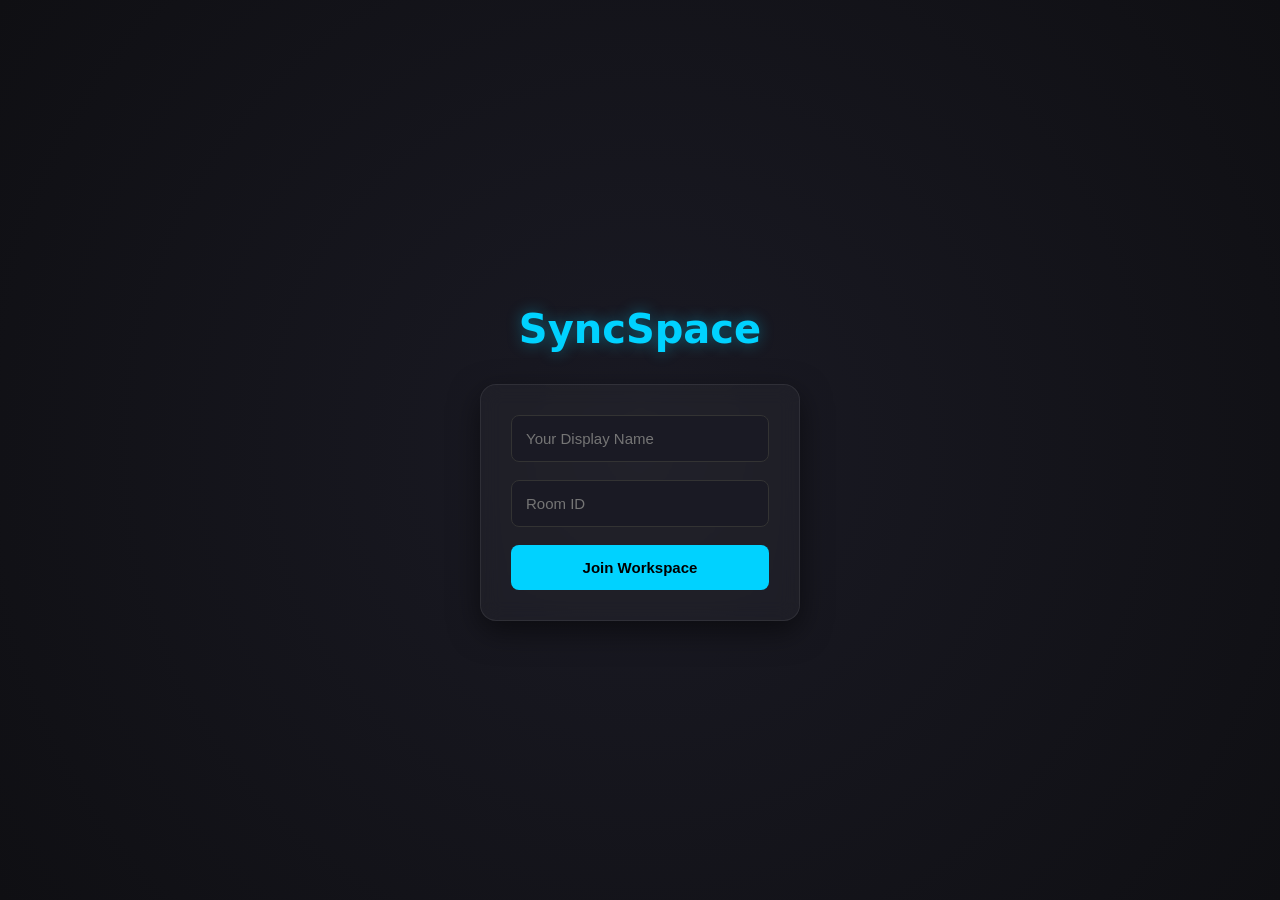
==== templates/index.html @ 5fb01f92 "Release SyncSpace v11 Docker ready" ====
<!DOCTYPE html>
<html lang="en">
<head>
<meta charset="UTF-8">
<meta name="viewport" content="width=device-width, initial-scale=1.0">
<title>SyncSpace</title>
<link rel="stylesheet" href="/static/css/style.css">
</head>
<body>
<div class="lobby-container">
<h1 class="logo-glow">SyncSpace</h1>
<form id="join-form">
<input type="text" id="username" placeholder="Your Display Name" required autocomplete="off">
<input type="text" id="room_id" placeholder="Room ID" required autocomplete="off">
<button type="submit">Join Workspace</button>
</form>
</div>
<script>
document.getElementById('join-form').addEventListener('submit', function(e) {
e.preventDefault();
const name = document.getElementById('username').value.trim();
const room = document.getElementById('room_id').value.trim();
if(name && room) {
window.location.href = `/room/${room}?name=${encodeURIComponent(name)}`;
}
});
</script>
</body>
</html>
---- static/css/style.css ----
* { box-sizing: border-box; -webkit-tap-highlight-color: transparent; }
body, html { margin: 0; padding: 0; font-family: 'Inter', system-ui, -apple-system, sans-serif; overflow: hidden; width: 100vw; height: 100vh; background-color: #0f0f13; color: #e2e2e2; user-select: none; -webkit-user-select: none; touch-action: none; }
#dynamic-bg { position: fixed; top: 0; left: 0; width: 100vw; height: 100vh; z-index: 0; transition: background 0.4s ease; pointer-events: none; }

.bg-solid { background-color: #0f0f13; }
.bg-dots { background-color: #0f0f13; background-image: radial-gradient(rgba(255,255,255,0.16) 1.5px, transparent 1.5px); background-size: 24px 24px; }
.bg-grid { background-color: #0f0f13; background-image: linear-gradient(rgba(255,255,255,0.06) 1px, transparent 1px), linear-gradient(90deg, rgba(255,255,255,0.06) 1px, transparent 1px); background-size: 30px 30px; }
.bg-magical { background: linear-gradient(-45deg, #0f0f13, #17172b, #142038, #0f3460, #0f0f13); background-size: 400% 400%; animation: gradientAurora 18s ease infinite; }
.bg-light-dots { background-color: #f4f5f9; background-image: radial-gradient(rgba(0,0,0,0.14) 1.5px, transparent 1.5px); background-size: 24px 24px; }
.bg-light-grid { background-color: #f4f5f9; background-image: linear-gradient(rgba(0,0,0,0.06) 1px, transparent 1px), linear-gradient(90deg, rgba(0,0,0,0.06) 1px, transparent 1px); background-size: 30px 30px; }
.bg-cyberpunk { background-color: #060612; background-image: linear-gradient(rgba(0, 210, 255, 0.08) 1px, transparent 1px), linear-gradient(90deg, rgba(255, 71, 87, 0.08) 1px, transparent 1px); background-size: 36px 36px; box-shadow: inset 0 0 120px rgba(255, 0, 128, 0.15); }
.bg-stars { background-color: #030308; background-image: radial-gradient(white, rgba(255,255,255,.2) 1.5px, transparent 3px), radial-gradient(white, rgba(255,255,255,.12) 1px, transparent 2px); background-size: 450px 450px, 250px 250px; background-position: 0 0, 40px 60px; }

@keyframes gradientAurora { 0% { background-position: 0% 50%; } 50% { background-position: 100% 50%; } 100% { background-position: 0% 50%; } }
.fade-in { animation: fadeIn 0.35s ease-out; }
@keyframes fadeIn { from { opacity: 0; } to { opacity: 1; } }

.lobby-container { display: flex; flex-direction: column; align-items: center; justify-content: center; height: 100vh; background: radial-gradient(circle at center, #1a1a24 0%, #0f0f13 100%); z-index: 10; position: relative; }
.logo-glow { font-size: 2.5rem; margin-bottom: 2rem; color: #00d2ff; text-shadow: 0 0 15px rgba(0, 210, 255, 0.4); }
.lobby-container form { display: flex; flex-direction: column; gap: 18px; width: 320px; background: rgba(255,255,255,0.03); padding: 30px; border-radius: 16px; border: 1px solid rgba(255,255,255,0.08); box-shadow: 0 10px 30px rgba(0,0,0,0.5); backdrop-filter: blur(10px); }
.lobby-container input, .lobby-container button { padding: 14px; border-radius: 8px; border: none; font-size: 15px; outline: none; transition: all 0.2s; }
.lobby-container input { background-color: #1a1a24; color: #fff; border: 1px solid #333; user-select: text; -webkit-user-select: text; }
.lobby-container input:focus { border-color: #00d2ff; box-shadow: 0 0 8px rgba(0, 210, 255, 0.2); }
.lobby-container button { background-color: #00d2ff; color: #000; cursor: pointer; font-weight: 700; }
.lobby-container button:hover { background-color: #00a8cc; transform: translateY(-2px); }

#workspace { position: absolute; top: 0; left: 0; width: 5000px; height: 5000px; transform-origin: 0 0; z-index: 1; will-change: transform; }
#board { position: absolute; top: 0; left: 0; width: 5000px; height: 5000px; z-index: 2; cursor: crosshair; touch-action: none; -webkit-user-drag: none; }
#laser-board { position: absolute; top: 0; left: 0; width: 5000px; height: 5000px; z-index: 3; pointer-events: none; }
#board.pan-mode { cursor: grab; }
#board.pan-mode:active { cursor: grabbing; }
#sticky-container, #cursors-container { position: absolute; top: 0; left: 0; width: 100%; height: 100%; pointer-events: none; }
#sticky-container { z-index: 6; }
#cursors-container { z-index: 25; }

#ui-layer { position: fixed; top: 0; left: 0; width: 100vw; height: 100vh; pointer-events: none; z-index: 50; transition: opacity 0.25s ease; }
.room-info-bar, .top-toolbar, #fab-settings, .bottom-status-bar, .floating-widget { pointer-events: auto; }
body.focus-mode #ui-layer { opacity: 0; pointer-events: none !important; }
body.focus-mode #ui-layer * { pointer-events: none !important; }

.glass-effect { background: rgba(20, 20, 28, 0.9); backdrop-filter: blur(16px); -webkit-backdrop-filter: blur(16px); border: 1px solid rgba(255,255,255,0.14); box-shadow: 0 10px 35px rgba(0,0,0,0.55); }
body.light-theme .glass-effect { background: rgba(255, 255, 255, 0.94); border: 1px solid rgba(0,0,0,0.14); box-shadow: 0 10px 30px rgba(0,0,0,0.12); color: #1e272e; }

.room-info-bar { position: fixed; top: 12px; left: 14px; padding: 6px 12px; border-radius: 30px; display: flex; align-items: center; gap: 8px; font-size: 13px; z-index: 55; }
.room-badge b { color: #00d2ff; }
body.light-theme .room-badge b { color: #0984e3; }
.mini-btn { background: rgba(0, 210, 255, 0.16); color: #00d2ff; border: 1px solid rgba(0, 210, 255, 0.35); padding: 6px 12px; min-height: 32px; border-radius: 16px; font-size: 12px; font-weight: 700; cursor: pointer; touch-action: manipulation; }
.mini-btn:hover { background: #00d2ff; color: #000; }
.online-badge { color: #55efc4; font-size: 12px; padding-left: 4px; }
body.light-theme .online-badge { color: #00b894; }

.top-toolbar { position: fixed; top: 12px; left: 50%; transform: translateX(-50%); padding: 6px 12px; border-radius: 40px; display: flex; align-items: center; gap: 4px; max-width: calc(100vw - 290px); overflow-x: auto; scrollbar-width: none; z-index: 55; touch-action: pan-x; }
.top-toolbar::-webkit-scrollbar { display: none; }
.toolbar button { background: transparent; color: #b2bec3; border: 1px solid transparent; padding: 7px 11px; min-height: 36px; border-radius: 20px; font-size: 12px; font-weight: 600; display: inline-flex; align-items: center; gap: 4px; cursor: pointer; white-space: nowrap; flex-shrink: 0; transition: all 0.15s ease; touch-action: manipulation; }
.toolbar button span { font-size: 12px; }
.toolbar button:hover { color: #fff; background: rgba(255,255,255,0.1); }
body.light-theme .toolbar button { color: #333; }
body.light-theme .toolbar button:hover { color: #000; background: rgba(0,0,0,0.07); }
.toolbar button.active { background: rgba(0, 210, 255, 0.2); color: #00d2ff; border-color: rgba(0, 210, 255, 0.5); box-shadow: 0 0 12px rgba(0, 210, 255, 0.22); }
body.light-theme .toolbar button.active { background: rgba(9, 132, 227, 0.16); color: #0984e3; border-color: rgba(9, 132, 227, 0.45); }
.toolbar .action-btn { color: #feca57; }
body.light-theme .toolbar .action-btn { color: #d68910; }
.toolbar .action-btn.active { background: rgba(254, 202, 87, 0.22); color: #feca57; border-color: rgba(254, 202, 87, 0.55); }
.toolbar .danger-btn { color: #ff6b81; }
.toolbar .danger-btn:hover { background: rgba(255, 71, 87, 0.2); color: #ff4757; }
.divider { width: 1px; height: 24px; background: rgba(255,255,255,0.16); margin: 0 4px; flex-shrink: 0; }
body.light-theme .divider { background: rgba(0,0,0,0.14); }

.brush-controls { display: flex; align-items: center; gap: 6px; padding: 0 4px; flex-shrink: 0; }
#color-picker { -webkit-appearance: none; appearance: none; background: none; border: 2px solid rgba(255,255,255,0.4); padding: 0; width: 30px; height: 30px; cursor: pointer; border-radius: 50%; overflow: hidden; flex-shrink: 0; }
#color-picker::-webkit-color-swatch-wrapper { padding: 0; }
#color-picker::-webkit-color-swatch { border: none; border-radius: 50%; }
.quick-colors { display: flex; align-items: center; gap: 4px; }
.qcolor { width: 18px; height: 18px; border-radius: 50%; cursor: pointer; border: 1.5px solid rgba(255,255,255,0.35); transition: transform 0.15s; flex-shrink: 0; touch-action: manipulation; }
.qcolor:hover, .qcolor.active { transform: scale(1.22); border-color: #fff; }
#line-width { width: 70px; height: 8px; padding: 0; margin: 0; accent-color: #00d2ff; cursor: pointer; }
.width-label { font-size: 11px; color: #aaa; min-width: 28px; text-align: right; }

.badge-dot { background: #ff4757; color: #fff; font-style: normal; font-size: 10px; padding: 1px 6px; border-radius: 10px; margin-left: 2px; }

.fab-btn { position: fixed; top: 12px; right: 14px; width: 44px; height: 44px; border-radius: 50%; display: flex; align-items: center; justify-content: center; font-size: 19px; cursor: pointer; transition: all 0.2s ease; color: #fff; z-index: 60; padding: 0; touch-action: manipulation; }
body.light-theme .fab-btn { color: #222; }
.fab-btn:hover, .fab-btn.active { background: rgba(0, 210, 255, 0.25); border-color: #00d2ff; transform: scale(1.06); }
.focus-fab { top: auto; bottom: 16px; right: 16px; z-index: 120; pointer-events: auto !important; }

.bottom-status-bar { position: fixed; bottom: 16px; left: 16px; padding: 4px 8px; border-radius: 24px; font-size: 12px; color: #ddd; z-index: 55; display: flex; align-items: center; gap: 6px; }
body.light-theme .bottom-status-bar { color: #222; }
.zoom-step-btn { background: rgba(255,255,255,0.1); color: inherit; border: none; width: 28px; height: 28px; border-radius: 50%; font-size: 16px; font-weight: bold; cursor: pointer; display: flex; align-items: center; justify-content: center; padding: 0; touch-action: manipulation; }
.zoom-step-btn:hover { background: #00d2ff; color: #000; }
#zoom-indicator { min-width: 44px; text-align: center; font-weight: 700; cursor: pointer; user-select: none; }

.settings-overlay { position: fixed; top: 64px; right: 14px; width: 290px; border-radius: 14px; display: none !important; flex-direction: column; z-index: 80; pointer-events: none; }
.settings-overlay.active { display: flex !important; pointer-events: auto !important; animation: fadeIn 0.18s ease-out; }
.settings-header { padding: 12px 16px; border-bottom: 1px solid rgba(255,255,255,0.1); display: flex; justify-content: space-between; align-items: center; font-weight: 700; color: #00d2ff; font-size: 13px; }
.settings-body { padding: 14px 16px; display: flex; flex-direction: column; gap: 14px; max-height: 75vh; overflow-y: auto; }
.setting-group label { font-size: 11px; color: #999; margin-bottom: 8px; display: block; text-transform: uppercase; font-weight: 700; letter-spacing: 0.5px; }
.bg-options { display: grid; grid-template-columns: 1fr 1fr; gap: 6px; }
.bg-opt-btn { background: rgba(255,255,255,0.06); border: 1px solid rgba(255,255,255,0.12); padding: 9px 8px; min-height: 36px; border-radius: 8px; color: #ddd; font-size: 12px; cursor: pointer; transition: all 0.15s; touch-action: manipulation; }
body.light-theme .bg-opt-btn { color: #333; background: rgba(0,0,0,0.05); border-color: rgba(0,0,0,0.12); }
.bg-opt-btn:hover { background: rgba(255,255,255,0.14); }
.bg-opt-btn.active { background: rgba(0, 210, 255, 0.2); border-color: #00d2ff; color: #00d2ff; font-weight: 700; }
.toggle-row { display: flex; justify-content: space-between; font-size: 13px; margin-bottom: 8px; align-items: center; min-height: 28px; }
.toggle-row input[type="checkbox"] { width: 18px; height: 18px; accent-color: #00d2ff; cursor: pointer; }

.cursor { position: absolute; top: 0; left: 0; pointer-events: none; display: flex; flex-direction: column; align-items: center; transition: transform 0.05s linear; z-index: 30; }
.cursor-dot { width: 12px; height: 12px; background-color: #ff4757; border-radius: 50%; box-shadow: 0 0 8px rgba(255,71,87,0.8); border: 2px solid #fff; }
.cursor-name { background: rgba(0,0,0,0.82); color: #fff; padding: 2px 7px; border-radius: 6px; font-size: 11px; margin-top: 4px; white-space: nowrap; border: 1px solid rgba(255,255,255,0.15); }
.hide-cursors .cursor { display: none !important; }
.hide-names .cursor-name { display: none !important; }

.sticky-note { position: absolute; width: 230px; background: #ffeaa7; border-radius: 12px; box-shadow: 0 10px 25px rgba(0,0,0,0.4); display: flex; flex-direction: column; pointer-events: auto; animation: popIn 0.2s ease-out; touch-action: none; }
.sticky-note.dragging { box-shadow: 0 18px 42px rgba(0,0,0,0.65); opacity: 0.96; }
@keyframes popIn { from { transform: scale(0.85); opacity: 0; } to { transform: scale(1); opacity: 1; } }
.sticky-header { height: 38px; background: rgba(0,0,0,0.1); border-top-left-radius: 12px; border-top-right-radius: 12px; cursor: grab; display: flex; justify-content: space-between; align-items: center; padding: 0 8px; touch-action: none; }
.sticky-header:active { cursor: grabbing; }
.sticky-colors { display: flex; gap: 6px; align-items: center; }
.scolor { width: 20px; height: 20px; border-radius: 50%; cursor: pointer; border: 1.5px solid rgba(0,0,0,0.3); transition: transform 0.15s; touch-action: manipulation; }
.scolor:hover { transform: scale(1.2); }
.scolor.y { background: #ffeaa7; } .scolor.g { background: #55efc4; } .scolor.p { background: #fd79a8; } .scolor.b { background: #74b9ff; }
.sticky-del { background: rgba(214, 48, 49, 0.18); border: none; color: #d63031; font-weight: 800; cursor: pointer; font-size: 14px; min-width: 30px; min-height: 28px; padding: 2px 8px; border-radius: 8px; display: inline-flex; align-items: center; justify-content: center; touch-action: manipulation; }
.sticky-del:hover { background: #d63031; color: #fff; }
.sticky-owner { font-size: 11px; color: #222; font-weight: 700; margin-right: 6px; max-width: 85px; overflow: hidden; text-overflow: ellipsis; white-space: nowrap; }
.sticky-content { padding: 12px; min-height: 115px; color: #1e272e; font-size: 14px; line-height: 1.45; outline: none; word-wrap: break-word; white-space: pre-wrap; user-select: text; -webkit-user-select: text; cursor: text; touch-action: auto; }

.board-widget { position: absolute; border-radius: 14px; display: flex; flex-direction: column; z-index: 15; overflow: hidden; box-shadow: 0 18px 50px rgba(0,0,0,0.75); pointer-events: auto; touch-action: none; }
.xo-widget { width: 500px; }
.media-widget { width: 440px; min-width: 320px; min-height: 240px; }
.floating-widget { position: fixed; border-radius: 14px; display: flex; flex-direction: column; z-index: 65; overflow: hidden; box-shadow: 0 18px 50px rgba(0,0,0,0.75); pointer-events: auto; touch-action: none; }
.chat-widget { bottom: 20px; right: 70px; width: 330px; height: 390px; }
.board-widget.minimized .widget-body, .floating-widget.minimized .widget-body { display: none !important; }
.board-widget.minimized, .floating-widget.minimized { height: auto !important; min-height: 0 !important; }

.widget-header { padding: 8px 12px; min-height: 44px; background: rgba(255, 255, 255, 0.07); display: flex; align-items: center; justify-content: space-between; cursor: grab; border-bottom: 1px solid rgba(255, 255, 255, 0.1); touch-action: none; }
.widget-header:active { cursor: grabbing; }
.widget-title { font-weight: 700; font-size: 13px; color: #00d2ff; pointer-events: none; }
body.light-theme .widget-title { color: #0984e3; }
.widget-controls { display: flex; gap: 6px; align-items: center; }
.widget-btn { background: rgba(255,255,255,0.12); border: 1px solid rgba(255,255,255,0.15); color: #eee; border-radius: 8px; padding: 6px 10px; min-width: 34px; min-height: 32px; font-size: 12px; font-weight: 700; cursor: pointer; display: inline-flex; align-items: center; justify-content: center; transition: all 0.15s; touch-action: manipulation; pointer-events: auto; }
.widget-btn:hover { color: #fff; background: rgba(0, 210, 255, 0.3); border-color: #00d2ff; }
body.light-theme .widget-btn { color: #222; background: rgba(0,0,0,0.08); border-color: rgba(0,0,0,0.15); }
.widget-btn.close:hover { background: #ff4757 !important; border-color: #ff4757 !important; color: #fff !important; }
.widget-body { display: flex; flex-direction: column; flex: 1; overflow: hidden; }

.xo-status { padding: 8px 12px; font-size: 13px; text-align: center; background: rgba(0,0,0,0.3); border-bottom: 1px solid rgba(255,255,255,0.06); }
.xo-board-wrapper { padding: 10px; display: flex; justify-content: center; align-items: center; overflow: auto; touch-action: pan-x pan-y; }
.xo-board { display: grid; grid-template-columns: repeat(20, 22px); grid-template-rows: repeat(20, 22px); gap: 2px; background: rgba(255, 255, 255, 0.08); padding: 4px; border-radius: 8px; }
.xo-cell { width: 22px; height: 22px; background: #15151e; border-radius: 3px; display: flex; align-items: center; justify-content: center; font-weight: 800; font-size: 13px; cursor: pointer; touch-action: manipulation; }
.xo-cell:hover { background: #262638; }
body.light-theme .xo-cell { background: #e2e6ea; }
body.light-theme .xo-cell:hover { background: #cbd3da; }
.xo-cell.x { color: #00d2ff; text-shadow: 0 0 5px rgba(0, 210, 255, 0.5); }
.xo-cell.o { color: #ff4757; text-shadow: 0 0 5px rgba(255, 71, 87, 0.5); }
.xo-cell.win { background: #feca57 !important; color: #000 !important; }

.media-controls { padding: 10px 12px; background: rgba(0,0,0,0.28); display: flex; flex-direction: column; gap: 8px; border-bottom: 1px solid rgba(255,255,255,0.08); }
.media-controls.collapsed { display: none !important; }
.media-input-row { display: flex; gap: 6px; align-items: center; }
.media-input-row input[type="text"] { flex: 1; padding: 8px 10px; border-radius: 6px; border: 1px solid rgba(255,255,255,0.2); background: rgba(0,0,0,0.4); color: #fff; font-size: 12px; user-select: text; -webkit-user-select: text; touch-action: auto; }
.media-input-row input[type="file"] { flex: 1; font-size: 11px; color: #ccc; }
.media-input-row button { padding: 8px 12px; min-height: 34px; border-radius: 6px; border: none; background: #00d2ff; color: #000; font-weight: 700; font-size: 12px; cursor: pointer; white-space: nowrap; touch-action: manipulation; }
.media-content { width: 100%; flex: 1; min-height: 240px; background: #08080c; display: flex; align-items: center; justify-content: center; overflow: hidden; }
.empty-media-text { color: #888; font-size: 12px; text-align: center; padding: 20px; margin: 0; }
.media-content iframe, .media-content video, .media-content img, .media-content embed { width: 100%; height: 100%; min-height: 240px; border: none; object-fit: contain; }

.chat-body { height: 340px; }
.chat-messages { flex: 1; padding: 10px 12px; overflow-y: auto; display: flex; flex-direction: column; gap: 8px; font-size: 12px; user-select: text; -webkit-user-select: text; touch-action: pan-y; }
.chat-item { background: rgba(255,255,255,0.06); padding: 7px 10px; border-radius: 8px; line-height: 1.4; word-break: break-word; }
body.light-theme .chat-item { background: rgba(0,0,0,0.06); }
.chat-item .chat-meta { font-size: 10px; color: #00d2ff; font-weight: 700; margin-bottom: 2px; display: flex; justify-content: space-between; }
.chat-item.self { background: rgba(0, 210, 255, 0.15); border: 1px solid rgba(0, 210, 255, 0.3); }
.chat-input-row { display: flex; gap: 6px; padding: 8px 10px; border-top: 1px solid rgba(255,255,255,0.08); background: rgba(0,0,0,0.25); margin: 0; width: 100%; box-shadow: none; }
.chat-input-row input { flex: 1; padding: 8px 10px; border-radius: 6px; border: 1px solid rgba(255,255,255,0.18); background: rgba(0,0,0,0.4); color: #fff; font-size: 12px; user-select: text; -webkit-user-select: text; touch-action: auto; }
body.light-theme .chat-input-row input { background: #fff; color: #222; border-color: rgba(0,0,0,0.2); }
.chat-input-row button { padding: 8px 14px; min-height: 34px; border-radius: 6px; border: none; background: #00d2ff; color: #000; font-weight: 700; font-size: 12px; cursor: pointer; touch-action: manipulation; }

#toast-container { position: fixed; bottom: 20px; left: 50%; transform: translateX(-50%); display: flex; flex-direction: column; gap: 8px; z-index: 200; pointer-events: none; }
.toast-msg { background: rgba(20, 20, 28, 0.95); color: #fff; border: 1px solid rgba(0, 210, 255, 0.45); padding: 8px 16px; border-radius: 20px; font-size: 12px; font-weight: 600; box-shadow: 0 8px 20px rgba(0,0,0,0.45); animation: fadeIn 0.2s ease; }
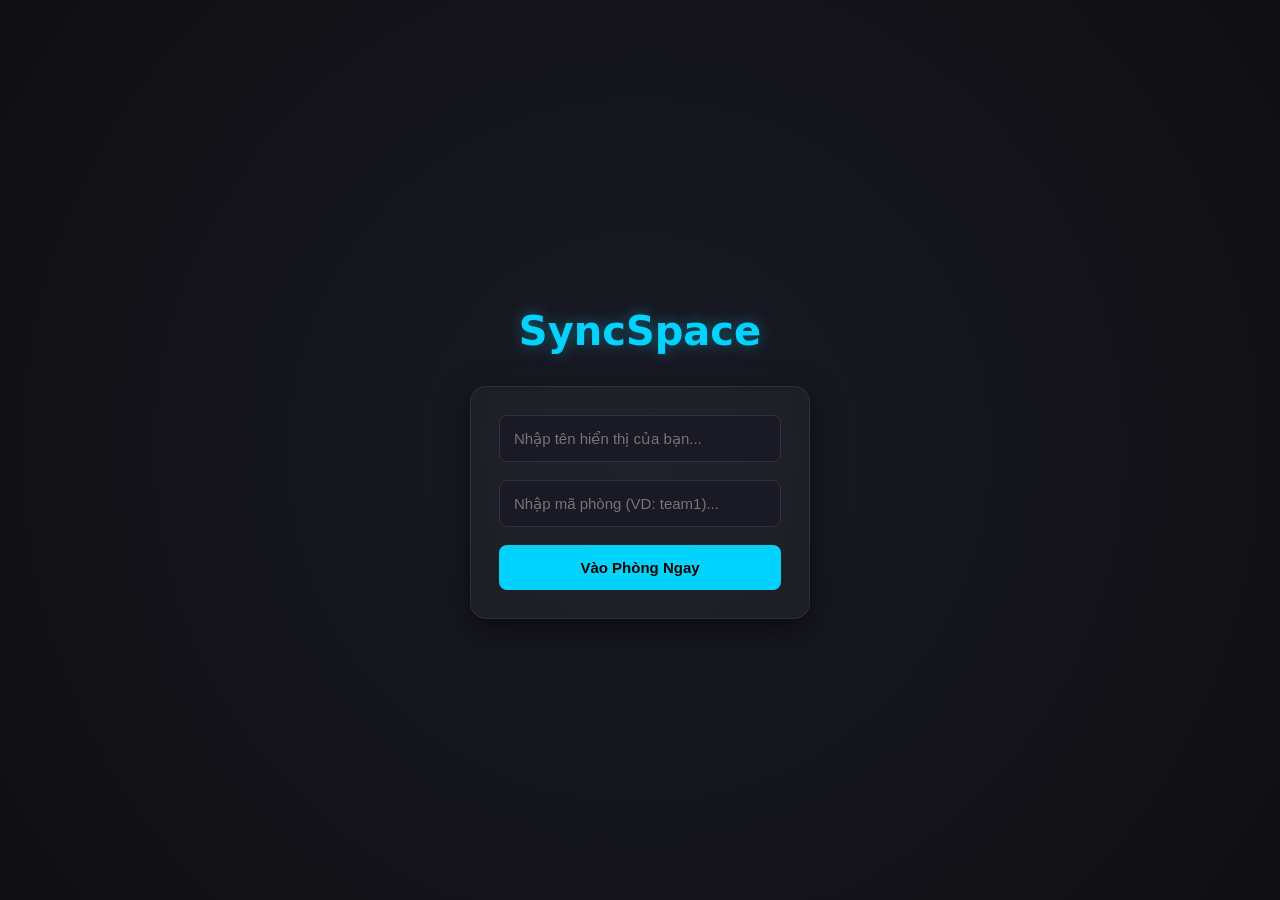
==== commit e4a7d88d: "Update SyncSpace v13 frameless dock, name prompt, touch cursor, synced video" ====
--- a/templates/index.html
+++ b/templates/index.html
@@ -1,28 +1,33 @@
 <!DOCTYPE html>
-<html lang="en">
+<html lang="vi">
 <head>
 <meta charset="UTF-8">
-<meta name="viewport" content="width=device-width, initial-scale=1.0">
-<title>SyncSpace</title>
+<meta name="viewport" content="width=device-width, initial-scale=1.0, maximum-scale=1.0, user-scalable=no">
+<title>SyncSpace - Không gian hợp tác thời gian thực</title>
 <link rel="stylesheet" href="/static/css/style.css">
 </head>
 <body>
 <div class="lobby-container">
 <h1 class="logo-glow">SyncSpace</h1>
 <form id="join-form">
-<input type="text" id="username" placeholder="Your Display Name" required autocomplete="off">
-<input type="text" id="room_id" placeholder="Room ID" required autocomplete="off">
-<button type="submit">Join Workspace</button>
+<input type="text" id="username" placeholder="Nhập tên hiển thị của bạn..." required autocomplete="off" maxlength="35">
+<input type="text" id="room_id" placeholder="Nhập mã phòng (VD: team1)..." required autocomplete="off" maxlength="40">
+<button type="submit">Vào Phòng Ngay</button>
 </form>
 </div>
 <script>
+const savedName = localStorage.getItem('syncspace_username');
+if (savedName) {
+    document.getElementById('username').value = savedName;
+}
 document.getElementById('join-form').addEventListener('submit', function(e) {
-e.preventDefault();
-const name = document.getElementById('username').value.trim();
-const room = document.getElementById('room_id').value.trim();
-if(name && room) {
-window.location.href = `/room/${room}?name=${encodeURIComponent(name)}`;
-}
+    e.preventDefault();
+    const name = document.getElementById('username').value.trim();
+    const room = document.getElementById('room_id').value.trim();
+    if (name && room) {
+        localStorage.setItem('syncspace_username', name);
+        window.location.href = `/room/${encodeURIComponent(room)}?name=${encodeURIComponent(name)}`;
+    }
 });
 </script>
 </body>
--- a/static/css/style.css
+++ b/static/css/style.css
@@ -15,9 +15,9 @@
 .fade-in { animation: fadeIn 0.35s ease-out; }
 @keyframes fadeIn { from { opacity: 0; } to { opacity: 1; } }
 
-.lobby-container { display: flex; flex-direction: column; align-items: center; justify-content: center; height: 100vh; background: radial-gradient(circle at center, #1a1a24 0%, #0f0f13 100%); z-index: 10; position: relative; }
+.lobby-container { display: flex; flex-direction: column; align-items: center; justify-content: center; height: 100vh; padding: 16px; background: radial-gradient(circle at center, #1a1a24 0%, #0f0f13 100%); z-index: 10; position: relative; }
 .logo-glow { font-size: 2.5rem; margin-bottom: 2rem; color: #00d2ff; text-shadow: 0 0 15px rgba(0, 210, 255, 0.4); }
-.lobby-container form { display: flex; flex-direction: column; gap: 18px; width: 320px; background: rgba(255,255,255,0.03); padding: 30px; border-radius: 16px; border: 1px solid rgba(255,255,255,0.08); box-shadow: 0 10px 30px rgba(0,0,0,0.5); backdrop-filter: blur(10px); }
+.lobby-container form { display: flex; flex-direction: column; gap: 18px; width: 100%; max-width: 340px; background: rgba(255,255,255,0.03); padding: 28px; border-radius: 16px; border: 1px solid rgba(255,255,255,0.08); box-shadow: 0 10px 30px rgba(0,0,0,0.5); backdrop-filter: blur(10px); }
 .lobby-container input, .lobby-container button { padding: 14px; border-radius: 8px; border: none; font-size: 15px; outline: none; transition: all 0.2s; }
 .lobby-container input { background-color: #1a1a24; color: #fff; border: 1px solid #333; user-select: text; -webkit-user-select: text; }
 .lobby-container input:focus { border-color: #00d2ff; box-shadow: 0 0 8px rgba(0, 210, 255, 0.2); }
@@ -29,67 +29,81 @@
 #laser-board { position: absolute; top: 0; left: 0; width: 5000px; height: 5000px; z-index: 3; pointer-events: none; }
 #board.pan-mode { cursor: grab; }
 #board.pan-mode:active { cursor: grabbing; }
-#sticky-container, #cursors-container { position: absolute; top: 0; left: 0; width: 100%; height: 100%; pointer-events: none; }
+#board-media-container, #sticky-container, #cursors-container { position: absolute; top: 0; left: 0; width: 100%; height: 100%; pointer-events: none; }
+#board-media-container { z-index: 5; }
 #sticky-container { z-index: 6; }
 #cursors-container { z-index: 25; }
 
 #ui-layer { position: fixed; top: 0; left: 0; width: 100vw; height: 100vh; pointer-events: none; z-index: 50; transition: opacity 0.25s ease; }
-.room-info-bar, .top-toolbar, #fab-settings, .bottom-status-bar, .floating-widget { pointer-events: auto; }
+#fab-settings, .bottom-status-bar, .floating-widget { pointer-events: auto; }
 body.focus-mode #ui-layer { opacity: 0; pointer-events: none !important; }
 body.focus-mode #ui-layer * { pointer-events: none !important; }
 
-.glass-effect { background: rgba(20, 20, 28, 0.9); backdrop-filter: blur(16px); -webkit-backdrop-filter: blur(16px); border: 1px solid rgba(255,255,255,0.14); box-shadow: 0 10px 35px rgba(0,0,0,0.55); }
-body.light-theme .glass-effect { background: rgba(255, 255, 255, 0.94); border: 1px solid rgba(0,0,0,0.14); box-shadow: 0 10px 30px rgba(0,0,0,0.12); color: #1e272e; }
-
-.room-info-bar { position: fixed; top: 12px; left: 14px; padding: 6px 12px; border-radius: 30px; display: flex; align-items: center; gap: 8px; font-size: 13px; z-index: 55; }
+.glass-effect { background: rgba(20, 20, 28, 0.92); backdrop-filter: blur(16px); -webkit-backdrop-filter: blur(16px); border: 1px solid rgba(255,255,255,0.15); box-shadow: 0 10px 35px rgba(0,0,0,0.6); }
+body.light-theme .glass-effect { background: rgba(255, 255, 255, 0.95); border: 1px solid rgba(0,0,0,0.14); box-shadow: 0 10px 30px rgba(0,0,0,0.12); color: #1e272e; }
+
+.room-info-bar { position: fixed; top: 10px; left: 12px; display: flex; flex-wrap: wrap; align-items: center; gap: 6px; font-size: 12px; z-index: 58; pointer-events: none; }
+.info-pill { pointer-events: auto; background: rgba(20, 20, 28, 0.88); backdrop-filter: blur(12px); -webkit-backdrop-filter: blur(12px); border: 1px solid rgba(255,255,255,0.16); padding: 6px 11px; min-height: 34px; border-radius: 20px; display: inline-flex; align-items: center; gap: 5px; color: #eee; font-size: 12px; box-shadow: 0 4px 14px rgba(0,0,0,0.4); }
+body.light-theme .info-pill { background: rgba(255,255,255,0.92); color: #222; border-color: rgba(0,0,0,0.14); box-shadow: 0 4px 12px rgba(0,0,0,0.1); }
 .room-badge b { color: #00d2ff; }
 body.light-theme .room-badge b { color: #0984e3; }
-.mini-btn { background: rgba(0, 210, 255, 0.16); color: #00d2ff; border: 1px solid rgba(0, 210, 255, 0.35); padding: 6px 12px; min-height: 32px; border-radius: 16px; font-size: 12px; font-weight: 700; cursor: pointer; touch-action: manipulation; }
+.user-pill { cursor: pointer; font-weight: 600; touch-action: manipulation; transition: all 0.15s; }
+.user-pill b { color: #feca57; max-width: 110px; overflow: hidden; text-overflow: ellipsis; white-space: nowrap; }
+body.light-theme .user-pill b { color: #d68910; }
+.user-pill:hover { border-color: #feca57; transform: translateY(-1px); }
+.mini-btn { color: #00d2ff; border-color: rgba(0, 210, 255, 0.4); font-weight: 700; cursor: pointer; touch-action: manipulation; }
 .mini-btn:hover { background: #00d2ff; color: #000; }
-.online-badge { color: #55efc4; font-size: 12px; padding-left: 4px; }
+.online-badge { color: #55efc4; font-weight: 600; }
 body.light-theme .online-badge { color: #00b894; }
 
-.top-toolbar { position: fixed; top: 12px; left: 50%; transform: translateX(-50%); padding: 6px 12px; border-radius: 40px; display: flex; align-items: center; gap: 4px; max-width: calc(100vw - 290px); overflow-x: auto; scrollbar-width: none; z-index: 55; touch-action: pan-x; }
-.top-toolbar::-webkit-scrollbar { display: none; }
-.toolbar button { background: transparent; color: #b2bec3; border: 1px solid transparent; padding: 7px 11px; min-height: 36px; border-radius: 20px; font-size: 12px; font-weight: 600; display: inline-flex; align-items: center; gap: 4px; cursor: pointer; white-space: nowrap; flex-shrink: 0; transition: all 0.15s ease; touch-action: manipulation; }
+.top-toolbar { position: fixed; top: 10px; left: 50%; transform: translateX(-50%); background: transparent !important; border: none !important; box-shadow: none !important; backdrop-filter: none !important; padding: 2px 4px; display: flex; flex-wrap: wrap; justify-content: center; align-items: center; gap: 6px; width: max-content; max-width: calc(100vw - 380px); z-index: 55; pointer-events: none; }
+.top-toolbar > * { pointer-events: auto; }
+.toolbar button { background: rgba(20, 20, 28, 0.88); backdrop-filter: blur(12px); -webkit-backdrop-filter: blur(12px); color: #d2dae2; border: 1px solid rgba(255,255,255,0.16); box-shadow: 0 5px 15px rgba(0,0,0,0.42); padding: 7px 12px; min-height: 36px; border-radius: 20px; font-size: 12px; font-weight: 600; display: inline-flex; align-items: center; gap: 5px; cursor: pointer; white-space: nowrap; transition: all 0.15s ease; touch-action: manipulation; }
 .toolbar button span { font-size: 12px; }
-.toolbar button:hover { color: #fff; background: rgba(255,255,255,0.1); }
-body.light-theme .toolbar button { color: #333; }
-body.light-theme .toolbar button:hover { color: #000; background: rgba(0,0,0,0.07); }
-.toolbar button.active { background: rgba(0, 210, 255, 0.2); color: #00d2ff; border-color: rgba(0, 210, 255, 0.5); box-shadow: 0 0 12px rgba(0, 210, 255, 0.22); }
-body.light-theme .toolbar button.active { background: rgba(9, 132, 227, 0.16); color: #0984e3; border-color: rgba(9, 132, 227, 0.45); }
-.toolbar .action-btn { color: #feca57; }
-body.light-theme .toolbar .action-btn { color: #d68910; }
-.toolbar .action-btn.active { background: rgba(254, 202, 87, 0.22); color: #feca57; border-color: rgba(254, 202, 87, 0.55); }
-.toolbar .danger-btn { color: #ff6b81; }
-.toolbar .danger-btn:hover { background: rgba(255, 71, 87, 0.2); color: #ff4757; }
-.divider { width: 1px; height: 24px; background: rgba(255,255,255,0.16); margin: 0 4px; flex-shrink: 0; }
-body.light-theme .divider { background: rgba(0,0,0,0.14); }
-
-.brush-controls { display: flex; align-items: center; gap: 6px; padding: 0 4px; flex-shrink: 0; }
-#color-picker { -webkit-appearance: none; appearance: none; background: none; border: 2px solid rgba(255,255,255,0.4); padding: 0; width: 30px; height: 30px; cursor: pointer; border-radius: 50%; overflow: hidden; flex-shrink: 0; }
+.toolbar button:hover { color: #fff; background: rgba(35, 35, 48, 0.95); transform: translateY(-1px); border-color: rgba(255,255,255,0.3); }
+body.light-theme .toolbar button { background: rgba(255,255,255,0.92); color: #2d3436; border-color: rgba(0,0,0,0.14); box-shadow: 0 4px 12px rgba(0,0,0,0.1); }
+body.light-theme .toolbar button:hover { color: #000; background: #fff; }
+.toolbar button.active { background: #00d2ff !important; color: #000 !important; border-color: #00d2ff !important; font-weight: 700; box-shadow: 0 0 16px rgba(0, 210, 255, 0.45); }
+.toolbar .danger-btn { color: #ff6b81; border-color: rgba(255, 107, 129, 0.35); }
+.toolbar .danger-btn:hover { background: #ff4757 !important; color: #fff !important; border-color: #ff4757 !important; }
+
+.brush-controls { background: rgba(20, 20, 28, 0.88); backdrop-filter: blur(12px); -webkit-backdrop-filter: blur(12px); border: 1px solid rgba(255,255,255,0.16); box-shadow: 0 5px 15px rgba(0,0,0,0.42); border-radius: 22px; display: inline-flex; align-items: center; gap: 6px; padding: 4px 10px; min-height: 36px; flex-shrink: 0; }
+body.light-theme .brush-controls { background: rgba(255,255,255,0.92); border-color: rgba(0,0,0,0.14); box-shadow: 0 4px 12px rgba(0,0,0,0.1); }
+#color-picker { -webkit-appearance: none; appearance: none; background: none; border: 2px solid rgba(255,255,255,0.5); padding: 0; width: 26px; height: 26px; cursor: pointer; border-radius: 50%; overflow: hidden; flex-shrink: 0; }
 #color-picker::-webkit-color-swatch-wrapper { padding: 0; }
 #color-picker::-webkit-color-swatch { border: none; border-radius: 50%; }
 .quick-colors { display: flex; align-items: center; gap: 4px; }
 .qcolor { width: 18px; height: 18px; border-radius: 50%; cursor: pointer; border: 1.5px solid rgba(255,255,255,0.35); transition: transform 0.15s; flex-shrink: 0; touch-action: manipulation; }
 .qcolor:hover, .qcolor.active { transform: scale(1.22); border-color: #fff; }
-#line-width { width: 70px; height: 8px; padding: 0; margin: 0; accent-color: #00d2ff; cursor: pointer; }
-.width-label { font-size: 11px; color: #aaa; min-width: 28px; text-align: right; }
-
-.badge-dot { background: #ff4757; color: #fff; font-style: normal; font-size: 10px; padding: 1px 6px; border-radius: 10px; margin-left: 2px; }
-
-.fab-btn { position: fixed; top: 12px; right: 14px; width: 44px; height: 44px; border-radius: 50%; display: flex; align-items: center; justify-content: center; font-size: 19px; cursor: pointer; transition: all 0.2s ease; color: #fff; z-index: 60; padding: 0; touch-action: manipulation; }
+#line-width { width: 62px; height: 8px; padding: 0; margin: 0; accent-color: #00d2ff; cursor: pointer; }
+.width-label { font-size: 11px; color: #ccc; min-width: 26px; text-align: right; font-weight: 600; }
+body.light-theme .width-label { color: #333; }
+
+.bottom-dock { position: fixed; bottom: 12px; left: 50%; transform: translateX(-50%); background: transparent !important; border: none !important; box-shadow: none !important; backdrop-filter: none !important; padding: 2px 4px; display: flex; flex-wrap: wrap; justify-content: center; align-items: center; gap: 8px; width: max-content; max-width: calc(100vw - 220px); z-index: 56; pointer-events: none; }
+.dock-btn { pointer-events: auto; background: rgba(20, 20, 28, 0.9); backdrop-filter: blur(12px); -webkit-backdrop-filter: blur(12px); color: #feca57; border: 1px solid rgba(254, 202, 87, 0.38); box-shadow: 0 6px 18px rgba(0,0,0,0.48); padding: 8px 14px; min-height: 40px; border-radius: 24px; font-size: 13px; font-weight: 700; display: inline-flex; align-items: center; gap: 6px; cursor: pointer; white-space: nowrap; transition: all 0.16s ease; touch-action: manipulation; }
+body.light-theme .dock-btn { color: #b7791f; background: rgba(255,255,255,0.94); border-color: rgba(183, 121, 31, 0.35); box-shadow: 0 5px 15px rgba(0,0,0,0.12); }
+.dock-btn:hover { background: rgba(35, 35, 48, 0.96); transform: translateY(-2px); border-color: #feca57; }
+.dock-btn.active { background: #feca57 !important; color: #000 !important; border-color: #feca57 !important; box-shadow: 0 0 18px rgba(254, 202, 87, 0.55); }
+.dock-btn.highlight-dock { color: #00d2ff; border-color: rgba(0, 210, 255, 0.48); }
+body.light-theme .dock-btn.highlight-dock { color: #0984e3; border-color: rgba(9, 132, 227, 0.45); }
+.dock-btn.highlight-dock:hover { background: #00d2ff !important; color: #000 !important; }
+.dock-btn.secondary { color: #e2e8f0; border-color: rgba(255,255,255,0.2); }
+body.light-theme .dock-btn.secondary { color: #2d3436; border-color: rgba(0,0,0,0.18); }
+
+.badge-dot { background: #ff4757; color: #fff; font-style: normal; font-size: 11px; padding: 1px 6px; border-radius: 10px; margin-left: 2px; }
+
+.fab-btn { position: fixed; top: 10px; right: 12px; width: 42px; height: 42px; border-radius: 50%; display: flex; align-items: center; justify-content: center; font-size: 18px; cursor: pointer; transition: all 0.2s ease; color: #fff; z-index: 60; padding: 0; touch-action: manipulation; }
 body.light-theme .fab-btn { color: #222; }
 .fab-btn:hover, .fab-btn.active { background: rgba(0, 210, 255, 0.25); border-color: #00d2ff; transform: scale(1.06); }
-.focus-fab { top: auto; bottom: 16px; right: 16px; z-index: 120; pointer-events: auto !important; }
-
-.bottom-status-bar { position: fixed; bottom: 16px; left: 16px; padding: 4px 8px; border-radius: 24px; font-size: 12px; color: #ddd; z-index: 55; display: flex; align-items: center; gap: 6px; }
+.focus-fab { top: auto; bottom: 12px; right: 12px; z-index: 120; pointer-events: auto !important; }
+
+.bottom-status-bar { position: fixed; bottom: 12px; left: 12px; padding: 4px 8px; border-radius: 24px; font-size: 12px; color: #ddd; z-index: 55; display: flex; align-items: center; gap: 6px; }
 body.light-theme .bottom-status-bar { color: #222; }
-.zoom-step-btn { background: rgba(255,255,255,0.1); color: inherit; border: none; width: 28px; height: 28px; border-radius: 50%; font-size: 16px; font-weight: bold; cursor: pointer; display: flex; align-items: center; justify-content: center; padding: 0; touch-action: manipulation; }
+.zoom-step-btn { background: rgba(255,255,255,0.12); color: inherit; border: none; width: 28px; height: 28px; border-radius: 50%; font-size: 16px; font-weight: bold; cursor: pointer; display: flex; align-items: center; justify-content: center; padding: 0; touch-action: manipulation; }
 .zoom-step-btn:hover { background: #00d2ff; color: #000; }
 #zoom-indicator { min-width: 44px; text-align: center; font-weight: 700; cursor: pointer; user-select: none; }
 
-.settings-overlay { position: fixed; top: 64px; right: 14px; width: 290px; border-radius: 14px; display: none !important; flex-direction: column; z-index: 80; pointer-events: none; }
+.settings-overlay { position: fixed; top: 60px; right: 12px; width: 290px; max-width: calc(100vw - 24px); border-radius: 14px; display: none !important; flex-direction: column; z-index: 80; pointer-events: none; }
 .settings-overlay.active { display: flex !important; pointer-events: auto !important; animation: fadeIn 0.18s ease-out; }
 .settings-header { padding: 12px 16px; border-bottom: 1px solid rgba(255,255,255,0.1); display: flex; justify-content: space-between; align-items: center; font-weight: 700; color: #00d2ff; font-size: 13px; }
 .settings-body { padding: 14px 16px; display: flex; flex-direction: column; gap: 14px; max-height: 75vh; overflow-y: auto; }
@@ -102,9 +116,11 @@
 .toggle-row { display: flex; justify-content: space-between; font-size: 13px; margin-bottom: 8px; align-items: center; min-height: 28px; }
 .toggle-row input[type="checkbox"] { width: 18px; height: 18px; accent-color: #00d2ff; cursor: pointer; }
 
-.cursor { position: absolute; top: 0; left: 0; pointer-events: none; display: flex; flex-direction: column; align-items: center; transition: transform 0.05s linear; z-index: 30; }
-.cursor-dot { width: 12px; height: 12px; background-color: #ff4757; border-radius: 50%; box-shadow: 0 0 8px rgba(255,71,87,0.8); border: 2px solid #fff; }
-.cursor-name { background: rgba(0,0,0,0.82); color: #fff; padding: 2px 7px; border-radius: 6px; font-size: 11px; margin-top: 4px; white-space: nowrap; border: 1px solid rgba(255,255,255,0.15); }
+.cursor { position: absolute; top: 0; left: 0; pointer-events: none; display: flex; flex-direction: column; align-items: center; transition: transform 0.04s linear; z-index: 30; }
+.cursor-dot { width: 14px; height: 14px; background-color: #ff4757; border-radius: 50%; box-shadow: 0 0 10px rgba(255,71,87,0.9); border: 2px solid #fff; transition: transform 0.15s; }
+.cursor.touching .cursor-dot { transform: scale(1.45); background-color: #00d2ff; box-shadow: 0 0 14px #00d2ff; }
+.cursor-name { background: rgba(0,0,0,0.85); color: #fff; padding: 3px 8px; border-radius: 8px; font-size: 11px; font-weight: 700; margin-top: 4px; white-space: nowrap; border: 1px solid rgba(255,255,255,0.2); }
+.local-touch-badge { position: absolute; top: 0; left: 0; pointer-events: none; z-index: 32; transform: translate(-50%, -130%); background: rgba(0, 210, 255, 0.9); color: #000; font-weight: 800; font-size: 11px; padding: 3px 8px; border-radius: 10px; white-space: nowrap; box-shadow: 0 4px 12px rgba(0,0,0,0.4); }
 .hide-cursors .cursor { display: none !important; }
 .hide-names .cursor-name { display: none !important; }
 
@@ -122,24 +138,31 @@
 .sticky-owner { font-size: 11px; color: #222; font-weight: 700; margin-right: 6px; max-width: 85px; overflow: hidden; text-overflow: ellipsis; white-space: nowrap; }
 .sticky-content { padding: 12px; min-height: 115px; color: #1e272e; font-size: 14px; line-height: 1.45; outline: none; word-wrap: break-word; white-space: pre-wrap; user-select: text; -webkit-user-select: text; cursor: text; touch-action: auto; }
 
+.board-media-card { position: absolute; width: 360px; border-radius: 14px; overflow: hidden; display: flex; flex-direction: column; pointer-events: auto; box-shadow: 0 14px 36px rgba(0,0,0,0.65); animation: popIn 0.2s ease-out; touch-action: none; }
+.board-media-body { width: 100%; background: #09090d; display: flex; flex-direction: column; align-items: center; justify-content: center; overflow: hidden; padding: 6px; }
+.board-media-body img { max-width: 100%; max-height: 360px; border-radius: 8px; object-fit: contain; pointer-events: none; }
+.board-media-body video { width: 100%; max-height: 320px; border-radius: 8px; background: #000; }
+.board-media-body audio { width: 95%; margin: 12px 0; }
+.board-media-body iframe, .board-media-body embed { width: 100%; height: 320px; border: none; border-radius: 8px; background: #fff; }
+
 .board-widget { position: absolute; border-radius: 14px; display: flex; flex-direction: column; z-index: 15; overflow: hidden; box-shadow: 0 18px 50px rgba(0,0,0,0.75); pointer-events: auto; touch-action: none; }
 .xo-widget { width: 500px; }
-.media-widget { width: 440px; min-width: 320px; min-height: 240px; }
+.media-widget { width: 530px; min-width: 320px; min-height: 280px; }
 .floating-widget { position: fixed; border-radius: 14px; display: flex; flex-direction: column; z-index: 65; overflow: hidden; box-shadow: 0 18px 50px rgba(0,0,0,0.75); pointer-events: auto; touch-action: none; }
-.chat-widget { bottom: 20px; right: 70px; width: 330px; height: 390px; }
+.chat-widget { bottom: 68px; right: 16px; width: 340px; height: 400px; max-width: calc(100vw - 24px); max-height: calc(100vh - 140px); }
 .board-widget.minimized .widget-body, .floating-widget.minimized .widget-body { display: none !important; }
 .board-widget.minimized, .floating-widget.minimized { height: auto !important; min-height: 0 !important; }
 
-.widget-header { padding: 8px 12px; min-height: 44px; background: rgba(255, 255, 255, 0.07); display: flex; align-items: center; justify-content: space-between; cursor: grab; border-bottom: 1px solid rgba(255, 255, 255, 0.1); touch-action: none; }
+.widget-header { padding: 8px 12px; min-height: 44px; background: rgba(255, 255, 255, 0.08); display: flex; align-items: center; justify-content: space-between; cursor: grab; border-bottom: 1px solid rgba(255, 255, 255, 0.1); touch-action: none; gap: 6px; }
 .widget-header:active { cursor: grabbing; }
-.widget-title { font-weight: 700; font-size: 13px; color: #00d2ff; pointer-events: none; }
+.widget-title { font-weight: 700; font-size: 13px; color: #00d2ff; pointer-events: none; overflow: hidden; text-overflow: ellipsis; white-space: nowrap; }
 body.light-theme .widget-title { color: #0984e3; }
-.widget-controls { display: flex; gap: 6px; align-items: center; }
-.widget-btn { background: rgba(255,255,255,0.12); border: 1px solid rgba(255,255,255,0.15); color: #eee; border-radius: 8px; padding: 6px 10px; min-width: 34px; min-height: 32px; font-size: 12px; font-weight: 700; cursor: pointer; display: inline-flex; align-items: center; justify-content: center; transition: all 0.15s; touch-action: manipulation; pointer-events: auto; }
+.widget-controls { display: flex; gap: 4px; align-items: center; flex-shrink: 0; }
+.widget-btn { background: rgba(255,255,255,0.12); border: 1px solid rgba(255,255,255,0.18); color: #eee; border-radius: 8px; padding: 5px 9px; min-width: 32px; min-height: 30px; font-size: 11px; font-weight: 700; cursor: pointer; display: inline-flex; align-items: center; justify-content: center; transition: all 0.15s; touch-action: manipulation; pointer-events: auto; }
 .widget-btn:hover { color: #fff; background: rgba(0, 210, 255, 0.3); border-color: #00d2ff; }
 body.light-theme .widget-btn { color: #222; background: rgba(0,0,0,0.08); border-color: rgba(0,0,0,0.15); }
 .widget-btn.close:hover { background: #ff4757 !important; border-color: #ff4757 !important; color: #fff !important; }
-.widget-body { display: flex; flex-direction: column; flex: 1; overflow: hidden; }
+.widget-body { display: flex; flex-direction: column; flex: 1; overflow: hidden; position: relative; }
 
 .xo-status { padding: 8px 12px; font-size: 13px; text-align: center; background: rgba(0,0,0,0.3); border-bottom: 1px solid rgba(255,255,255,0.06); }
 .xo-board-wrapper { padding: 10px; display: flex; justify-content: center; align-items: center; overflow: auto; touch-action: pan-x pan-y; }
@@ -152,17 +175,27 @@
 .xo-cell.o { color: #ff4757; text-shadow: 0 0 5px rgba(255, 71, 87, 0.5); }
 .xo-cell.win { background: #feca57 !important; color: #000 !important; }
 
-.media-controls { padding: 10px 12px; background: rgba(0,0,0,0.28); display: flex; flex-direction: column; gap: 8px; border-bottom: 1px solid rgba(255,255,255,0.08); }
+.media-controls { padding: 10px 12px; background: rgba(0,0,0,0.3); display: flex; flex-direction: column; gap: 8px; border-bottom: 1px solid rgba(255,255,255,0.08); }
 .media-controls.collapsed { display: none !important; }
-.media-input-row { display: flex; gap: 6px; align-items: center; }
-.media-input-row input[type="text"] { flex: 1; padding: 8px 10px; border-radius: 6px; border: 1px solid rgba(255,255,255,0.2); background: rgba(0,0,0,0.4); color: #fff; font-size: 12px; user-select: text; -webkit-user-select: text; touch-action: auto; }
-.media-input-row input[type="file"] { flex: 1; font-size: 11px; color: #ccc; }
+.media-input-row { display: flex; gap: 6px; align-items: center; flex-wrap: wrap; }
+.media-input-row input[type="text"] { flex: 1; min-width: 180px; padding: 8px 10px; border-radius: 6px; border: 1px solid rgba(255,255,255,0.2); background: rgba(0,0,0,0.45); color: #fff; font-size: 12px; user-select: text; -webkit-user-select: text; touch-action: auto; }
+.media-input-row input[type="file"] { flex: 1; min-width: 160px; font-size: 11px; color: #ddd; background: rgba(255,255,255,0.05); padding: 5px; border-radius: 6px; border: 1px dashed rgba(255,255,255,0.2); }
 .media-input-row button { padding: 8px 12px; min-height: 34px; border-radius: 6px; border: none; background: #00d2ff; color: #000; font-weight: 700; font-size: 12px; cursor: pointer; white-space: nowrap; touch-action: manipulation; }
-.media-content { width: 100%; flex: 1; min-height: 240px; background: #08080c; display: flex; align-items: center; justify-content: center; overflow: hidden; }
-.empty-media-text { color: #888; font-size: 12px; text-align: center; padding: 20px; margin: 0; }
-.media-content iframe, .media-content video, .media-content img, .media-content embed { width: 100%; height: 100%; min-height: 240px; border: none; object-fit: contain; }
-
-.chat-body { height: 340px; }
+.media-input-row button.pin-btn { background: #feca57; color: #000; }
+.media-history-bar { display: flex; gap: 6px; overflow-x: auto; padding-top: 2px; scrollbar-width: thin; }
+.media-chip { background: rgba(255,255,255,0.08); border: 1px solid rgba(255,255,255,0.16); color: #ddd; padding: 4px 10px; border-radius: 14px; font-size: 11px; cursor: pointer; white-space: nowrap; display: inline-flex; align-items: center; gap: 4px; touch-action: manipulation; }
+.media-chip:hover { background: rgba(0, 210, 255, 0.22); border-color: #00d2ff; color: #fff; }
+.media-content { width: 100%; flex: 1; min-height: 290px; background: #08080c; display: flex; flex-direction: column; align-items: center; justify-content: center; overflow: hidden; position: relative; }
+.empty-media-box { padding: 24px; text-align: center; }
+.empty-media-text { color: #aaa; font-size: 13px; line-height: 1.5; margin: 0; }
+.media-content iframe, .media-content video, .media-content embed { width: 100%; height: 310px; border: none; object-fit: contain; background: #000; }
+.media-content img { max-width: 100%; max-height: 340px; object-fit: contain; }
+.audio-player-box { display: flex; flex-direction: column; align-items: center; justify-content: center; gap: 14px; padding: 24px; width: 100%; }
+.audio-player-title { color: #00d2ff; font-weight: 700; font-size: 14px; text-align: center; word-break: break-word; }
+.unlock-audio-banner { width: 100%; background: linear-gradient(90deg, #ff4757, #ff6b81); color: #fff; border: none; padding: 10px 14px; font-size: 13px; font-weight: 800; cursor: pointer; text-align: center; animation: pulseBanner 1.2s infinite alternate; touch-action: manipulation; }
+@keyframes pulseBanner { from { opacity: 0.88; } to { opacity: 1; } }
+
+.chat-body { height: 350px; }
 .chat-messages { flex: 1; padding: 10px 12px; overflow-y: auto; display: flex; flex-direction: column; gap: 8px; font-size: 12px; user-select: text; -webkit-user-select: text; touch-action: pan-y; }
 .chat-item { background: rgba(255,255,255,0.06); padding: 7px 10px; border-radius: 8px; line-height: 1.4; word-break: break-word; }
 body.light-theme .chat-item { background: rgba(0,0,0,0.06); }
@@ -173,5 +206,35 @@
 body.light-theme .chat-input-row input { background: #fff; color: #222; border-color: rgba(0,0,0,0.2); }
 .chat-input-row button { padding: 8px 14px; min-height: 34px; border-radius: 6px; border: none; background: #00d2ff; color: #000; font-weight: 700; font-size: 12px; cursor: pointer; touch-action: manipulation; }
 
-#toast-container { position: fixed; bottom: 20px; left: 50%; transform: translateX(-50%); display: flex; flex-direction: column; gap: 8px; z-index: 200; pointer-events: none; }
+.name-modal-backdrop { position: fixed; top: 0; left: 0; width: 100vw; height: 100vh; background: rgba(0,0,0,0.75); backdrop-filter: blur(8px); z-index: 300; display: flex; align-items: center; justify-content: center; padding: 16px; pointer-events: auto; }
+.name-modal-box { width: 100%; max-width: 380px; padding: 26px 24px; border-radius: 18px; text-align: center; display: flex; flex-direction: column; gap: 12px; }
+.name-modal-box h3 { margin: 0; font-size: 18px; }
+.name-modal-box p { margin: 0; font-size: 13px; color: #bbb; line-height: 1.45; }
+body.light-theme .name-modal-box p { color: #555; }
+.name-modal-box form { display: flex; flex-direction: column; gap: 12px; margin-top: 6px; }
+.name-modal-box input { padding: 12px 14px; border-radius: 10px; border: 1px solid rgba(0, 210, 255, 0.45); background: rgba(0,0,0,0.4); color: #fff; font-size: 15px; outline: none; user-select: text; -webkit-user-select: text; }
+body.light-theme .name-modal-box input { background: #fff; color: #111; }
+.name-modal-box button { padding: 12px; border-radius: 10px; border: none; background: #00d2ff; color: #000; font-size: 15px; font-weight: 800; cursor: pointer; }
+
+#toast-container { position: fixed; bottom: 70px; left: 50%; transform: translateX(-50%); display: flex; flex-direction: column; gap: 8px; z-index: 250; pointer-events: none; }
 .toast-msg { background: rgba(20, 20, 28, 0.95); color: #fff; border: 1px solid rgba(0, 210, 255, 0.45); padding: 8px 16px; border-radius: 20px; font-size: 12px; font-weight: 600; box-shadow: 0 8px 20px rgba(0,0,0,0.45); animation: fadeIn 0.2s ease; }
+
+@media (max-width: 1180px) {
+    .top-toolbar { top: 52px; max-width: calc(100vw - 20px); width: calc(100vw - 20px); flex-wrap: nowrap; justify-content: flex-start; overflow-x: auto; scrollbar-width: none; padding: 4px 6px; touch-action: pan-x; }
+    .top-toolbar::-webkit-scrollbar { display: none; }
+    .bottom-dock { max-width: calc(100vw - 120px); gap: 6px; }
+}
+
+@media (max-width: 768px) {
+    .room-info-bar { top: 8px; left: 8px; gap: 4px; max-width: calc(100vw - 64px); }
+    .info-pill { padding: 5px 9px; min-height: 30px; font-size: 11px; }
+    .top-toolbar { top: 46px; gap: 5px; }
+    .toolbar button { padding: 6px 10px; min-height: 32px; font-size: 11px; }
+    .bottom-dock { bottom: 52px; width: calc(100vw - 16px); max-width: calc(100vw - 16px); flex-wrap: nowrap; justify-content: flex-start; overflow-x: auto; scrollbar-width: none; padding: 4px 6px; touch-action: pan-x; }
+    .bottom-dock::-webkit-scrollbar { display: none; }
+    .dock-btn { padding: 7px 11px; min-height: 34px; font-size: 12px; flex-shrink: 0; }
+    .bottom-status-bar { bottom: 8px; left: 8px; padding: 3px 6px; }
+    .focus-fab { bottom: 8px; right: 8px; width: 38px; height: 38px; font-size: 16px; }
+    #fab-settings { top: 8px; right: 8px; width: 38px; height: 38px; font-size: 16px; }
+    .chat-widget { bottom: 96px; right: 8px; left: 8px; width: auto; height: 340px; }
+}
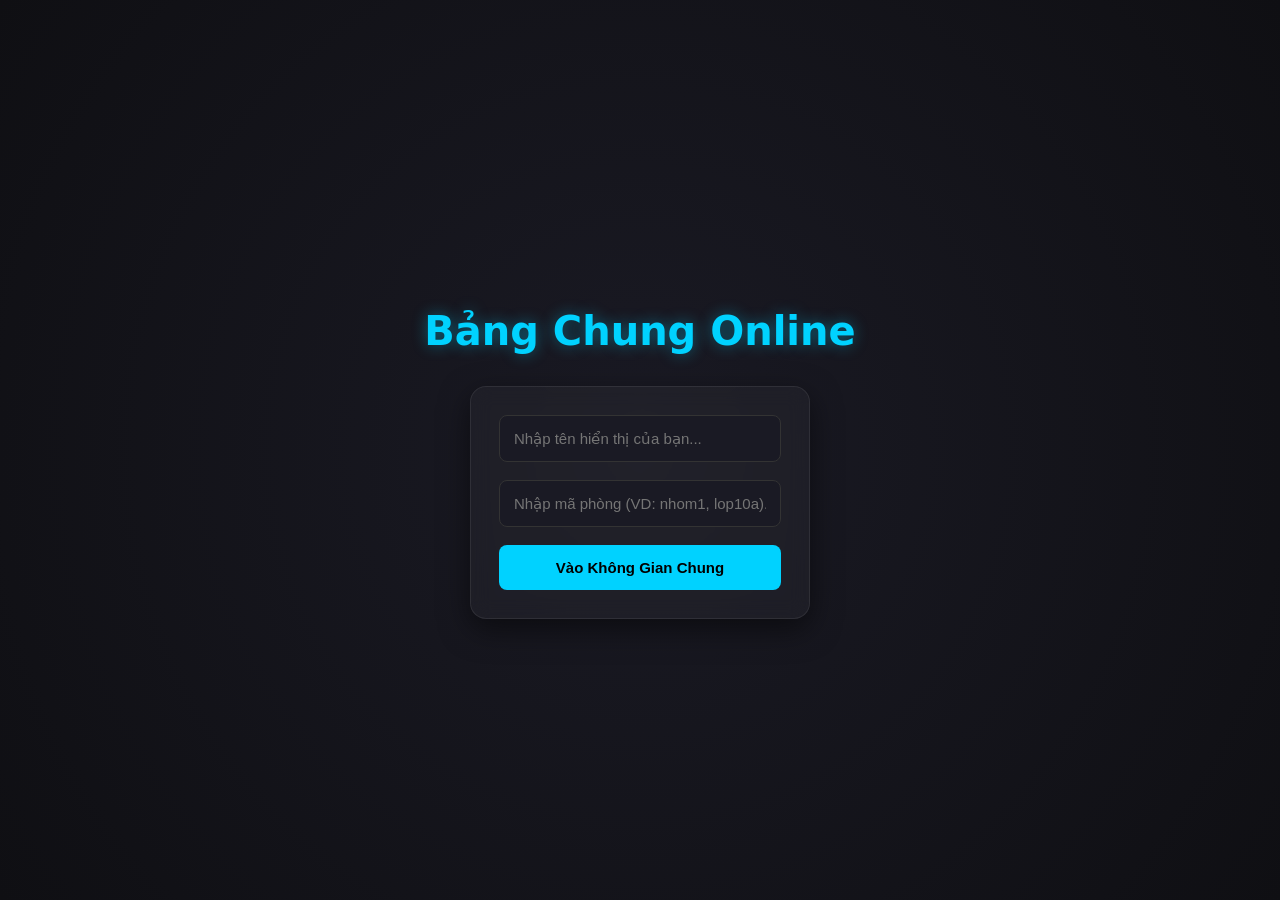
==== commit f2e7591e: "Release Bang Chung Online v23 infinite board, viewport culling, HTML coop sync, voice mic, 3D dice d" ====
--- a/templates/index.html
+++ b/templates/index.html
@@ -3,16 +3,17 @@
 <head>
 <meta charset="UTF-8">
 <meta name="viewport" content="width=device-width, initial-scale=1.0, maximum-scale=1.0, user-scalable=no">
-<title>SyncSpace - Không gian hợp tác thời gian thực</title>
+<title>Bảng Chung Online - Không Gian Hợp Tác & Giải Trí Thời Gian Thực</title>
+<link rel="icon" href="data:image/svg+xml,<svg xmlns='http://www.w3.org/2000/svg' viewBox='0 0 64 64'><rect width='64' height='64' rx='16' fill='%230984e3'/><circle cx='32' cy='32' r='18' fill='%2300d2ff'/></svg>">
 <link rel="stylesheet" href="/static/css/style.css">
 </head>
 <body>
 <div class="lobby-container">
-<h1 class="logo-glow">SyncSpace</h1>
+<h1 class="logo-glow">Bảng Chung Online</h1>
 <form id="join-form">
 <input type="text" id="username" placeholder="Nhập tên hiển thị của bạn..." required autocomplete="off" maxlength="35">
-<input type="text" id="room_id" placeholder="Nhập mã phòng (VD: team1)..." required autocomplete="off" maxlength="40">
-<button type="submit">Vào Phòng Ngay</button>
+<input type="text" id="room_id" placeholder="Nhập mã phòng (VD: nhom1, lop10a)..." required autocomplete="off" maxlength="40">
+<button type="submit">Vào Không Gian Chung</button>
 </form>
 </div>
 <script>
--- a/static/css/style.css
+++ b/static/css/style.css
@@ -1,15 +1,27 @@
 * { box-sizing: border-box; -webkit-tap-highlight-color: transparent; }
-body, html { margin: 0; padding: 0; font-family: 'Inter', system-ui, -apple-system, sans-serif; overflow: hidden; width: 100vw; height: 100vh; background-color: #0f0f13; color: #e2e2e2; user-select: none; -webkit-user-select: none; touch-action: none; }
-#dynamic-bg { position: fixed; top: 0; left: 0; width: 100vw; height: 100vh; z-index: 0; transition: background 0.4s ease; pointer-events: none; }
+body, html { margin: 0; padding: 0; font-family: 'Inter', system-ui, -apple-system, sans-serif; overflow: hidden; width: 100vw; height: 100vh; background-color: #f4f5f9; color: #e2e2e2; user-select: none; -webkit-user-select: none; touch-action: none; }
+#dynamic-bg { position: fixed; top: 0; left: 0; width: 100vw; height: 100vh; z-index: 0; transition: background 0.35s ease; pointer-events: none; }
 
 .bg-solid { background-color: #0f0f13; }
 .bg-dots { background-color: #0f0f13; background-image: radial-gradient(rgba(255,255,255,0.16) 1.5px, transparent 1.5px); background-size: 24px 24px; }
 .bg-grid { background-color: #0f0f13; background-image: linear-gradient(rgba(255,255,255,0.06) 1px, transparent 1px), linear-gradient(90deg, rgba(255,255,255,0.06) 1px, transparent 1px); background-size: 30px 30px; }
 .bg-magical { background: linear-gradient(-45deg, #0f0f13, #17172b, #142038, #0f3460, #0f0f13); background-size: 400% 400%; animation: gradientAurora 18s ease infinite; }
-.bg-light-dots { background-color: #f4f5f9; background-image: radial-gradient(rgba(0,0,0,0.14) 1.5px, transparent 1.5px); background-size: 24px 24px; }
-.bg-light-grid { background-color: #f4f5f9; background-image: linear-gradient(rgba(0,0,0,0.06) 1px, transparent 1px), linear-gradient(90deg, rgba(0,0,0,0.06) 1px, transparent 1px); background-size: 30px 30px; }
-.bg-cyberpunk { background-color: #060612; background-image: linear-gradient(rgba(0, 210, 255, 0.08) 1px, transparent 1px), linear-gradient(90deg, rgba(255, 71, 87, 0.08) 1px, transparent 1px); background-size: 36px 36px; box-shadow: inset 0 0 120px rgba(255, 0, 128, 0.15); }
-.bg-stars { background-color: #030308; background-image: radial-gradient(white, rgba(255,255,255,.2) 1.5px, transparent 3px), radial-gradient(white, rgba(255,255,255,.12) 1px, transparent 2px); background-size: 450px 450px, 250px 250px; background-position: 0 0, 40px 60px; }
+
+.bg-light-dots { background-color: #f5f7fb; background-image: radial-gradient(rgba(15, 23, 42, 0.16) 1.5px, transparent 1.5px); background-size: 24px 24px; }
+.bg-light-grid { background-color: #f5f7fb; background-image: linear-gradient(rgba(15, 23, 42, 0.06) 1px, transparent 1px), linear-gradient(90deg, rgba(15, 23, 42, 0.06) 1px, transparent 1px); background-size: 30px 30px; }
+.bg-light-paper { background-color: #fdf6e3; background-image: linear-gradient(rgba(181, 137, 0, 0.12) 1px, transparent 1px), linear-gradient(90deg, rgba(211, 54, 130, 0.15) 1px, transparent 1px); background-size: 100% 28px, 60px 100%; }
+.bg-light-pastel { background-color: #f3e7e9; background-image: radial-gradient(rgba(100, 80, 160, 0.12) 1.5px, transparent 1.5px), linear-gradient(120deg, #fdfbfb 0%, #f3e7e9 45%, #e3eeff 100%); background-size: 24px 24px, 100% 100%; }
+.bg-light-sakura { background-color: #ffe4ec; background-image: radial-gradient(rgba(232, 67, 147, 0.24) 2px, transparent 2px), radial-gradient(rgba(253, 121, 168, 0.18) 1.5px, transparent 1.5px), linear-gradient(135deg, #fff0f6 0%, #ffdde1 55%, #ffc2d1 100%); background-size: 32px 32px, 16px 16px, 100% 100%; background-position: 0 0, 8px 8px, 0 0; }
+.bg-light-mint { background-color: #e0f8ec; background-image: radial-gradient(rgba(0, 184, 148, 0.24) 2px, transparent 2px), linear-gradient(135deg, #f0fff4 0%, #c6f6d5 50%, #9ae6b4 100%); background-size: 26px 26px, 100% 100%; }
+.bg-light-sunset { background-color: #ffecd2; background-image: radial-gradient(rgba(225, 112, 85, 0.2) 1.5px, transparent 1.5px), linear-gradient(135deg, #fff5eb 0%, #ffecd2 45%, #fcb69f 100%); background-size: 26px 26px, 100% 100%; }
+.bg-light-ocean { background-color: #dff9fb; background-image: radial-gradient(rgba(9, 132, 227, 0.2) 1.5px, transparent 1.5px), linear-gradient(135deg, #f0fbff 0%, #c7ecee 50%, #89f7fe 100%); background-size: 26px 26px, 100% 100%; }
+
+.bg-galaxy { background-color: #090514; background-image: radial-gradient(rgba(255,255,255,0.28) 1.5px, transparent 2.5px), radial-gradient(rgba(0,210,255,0.22) 1px, transparent 2px), linear-gradient(135deg, #090514 0%, #1e1035 45%, #3b1254 80%, #102542 100%); background-size: 180px 180px, 90px 90px, 100% 100%; }
+.bg-forest { background-color: #071a12; background-image: radial-gradient(rgba(85, 239, 196, 0.16) 1.5px, transparent 1.5px), linear-gradient(135deg, #05140e 0%, #0b291e 55%, #133b2b 100%); background-size: 28px 28px, 100% 100%; }
+.bg-blueprint { background-color: #0a2540; background-image: linear-gradient(rgba(0, 210, 255, 0.14) 1px, transparent 1px), linear-gradient(90deg, rgba(0, 210, 255, 0.14) 1px, transparent 1px); background-size: 28px 28px; }
+.bg-cyberpunk { background-color: #060612; background-image: linear-gradient(rgba(0, 210, 255, 0.1) 1px, transparent 1px), linear-gradient(90deg, rgba(255, 71, 87, 0.1) 1px, transparent 1px), radial-gradient(circle at center, rgba(165, 94, 234, 0.2), #060612 80%); background-size: 36px 36px, 36px 36px, 100% 100%; }
+.bg-matrix { background-color: #040d08; background-image: linear-gradient(rgba(0, 255, 128, 0.09) 1px, transparent 1px), linear-gradient(90deg, rgba(0, 255, 128, 0.09) 1px, transparent 1px); background-size: 30px 30px; }
+.bg-stars { background-color: #030308; background-image: radial-gradient(white, rgba(255,255,255,.22) 1.5px, transparent 3px), radial-gradient(white, rgba(255,255,255,.14) 1px, transparent 2px); background-size: 350px 350px, 180px 180px; background-position: 0 0, 40px 60px; }
 
 @keyframes gradientAurora { 0% { background-position: 0% 50%; } 50% { background-position: 100% 50%; } 100% { background-position: 0% 50%; } }
 .fade-in { animation: fadeIn 0.35s ease-out; }
@@ -24,65 +36,118 @@
 .lobby-container button { background-color: #00d2ff; color: #000; cursor: pointer; font-weight: 700; }
 .lobby-container button:hover { background-color: #00a8cc; transform: translateY(-2px); }
 
-#workspace { position: absolute; top: 0; left: 0; width: 5000px; height: 5000px; transform-origin: 0 0; z-index: 1; will-change: transform; }
-#board { position: absolute; top: 0; left: 0; width: 5000px; height: 5000px; z-index: 2; cursor: crosshair; touch-action: none; -webkit-user-drag: none; }
-#laser-board { position: absolute; top: 0; left: 0; width: 5000px; height: 5000px; z-index: 3; pointer-events: none; }
+#board { position: fixed; top: 0; left: 0; width: 100vw; height: 100vh; z-index: 1; cursor: crosshair; touch-action: none; -webkit-user-drag: none; }
+#draft-board { position: fixed; top: 0; left: 0; width: 100vw; height: 100vh; z-index: 2; pointer-events: none; }
+#laser-board { position: fixed; top: 0; left: 0; width: 100vw; height: 100vh; z-index: 3; pointer-events: none; }
 #board.pan-mode { cursor: grab; }
 #board.pan-mode:active { cursor: grabbing; }
-#board-media-container, #sticky-container, #cursors-container { position: absolute; top: 0; left: 0; width: 100%; height: 100%; pointer-events: none; }
-#board-media-container { z-index: 5; }
-#sticky-container { z-index: 6; }
+
+#workspace { position: fixed; top: 0; left: 0; width: 0; height: 0; transform-origin: 0 0; z-index: 4; will-change: transform; pointer-events: none; overflow: visible; }
+#text-layer, #board-media-container, #sticky-container, #games-layer, #stamps-layer, #cursors-container { position: absolute; top: 0; left: 0; width: 0; height: 0; overflow: visible; pointer-events: none; }
+#text-layer { z-index: 8; }
+#board-media-container { z-index: 6; }
+#sticky-container { z-index: 7; }
+#games-layer { z-index: 16; }
+#stamps-layer { z-index: 22; }
 #cursors-container { z-index: 25; }
 
+.culled-offscreen { visibility: hidden !important; pointer-events: none !important; }
+
 #ui-layer { position: fixed; top: 0; left: 0; width: 100vw; height: 100vh; pointer-events: none; z-index: 50; transition: opacity 0.25s ease; }
-#fab-settings, .bottom-status-bar, .floating-widget { pointer-events: auto; }
+.bottom-status-bar, .floating-widget { pointer-events: auto; }
 body.focus-mode #ui-layer { opacity: 0; pointer-events: none !important; }
 body.focus-mode #ui-layer * { pointer-events: none !important; }
 
-.glass-effect { background: rgba(20, 20, 28, 0.92); backdrop-filter: blur(16px); -webkit-backdrop-filter: blur(16px); border: 1px solid rgba(255,255,255,0.15); box-shadow: 0 10px 35px rgba(0,0,0,0.6); }
-body.light-theme .glass-effect { background: rgba(255, 255, 255, 0.95); border: 1px solid rgba(0,0,0,0.14); box-shadow: 0 10px 30px rgba(0,0,0,0.12); color: #1e272e; }
-
-.room-info-bar { position: fixed; top: 10px; left: 12px; display: flex; flex-wrap: wrap; align-items: center; gap: 6px; font-size: 12px; z-index: 58; pointer-events: none; }
-.info-pill { pointer-events: auto; background: rgba(20, 20, 28, 0.88); backdrop-filter: blur(12px); -webkit-backdrop-filter: blur(12px); border: 1px solid rgba(255,255,255,0.16); padding: 6px 11px; min-height: 34px; border-radius: 20px; display: inline-flex; align-items: center; gap: 5px; color: #eee; font-size: 12px; box-shadow: 0 4px 14px rgba(0,0,0,0.4); }
-body.light-theme .info-pill { background: rgba(255,255,255,0.92); color: #222; border-color: rgba(0,0,0,0.14); box-shadow: 0 4px 12px rgba(0,0,0,0.1); }
+.glass-effect { background: rgba(20, 20, 28, 0.94); backdrop-filter: blur(16px); -webkit-backdrop-filter: blur(16px); border: 1px solid rgba(255,255,255,0.16); box-shadow: 0 10px 35px rgba(0,0,0,0.6); }
+body.light-theme .glass-effect { background: rgba(255, 255, 255, 0.96); border: 1px solid rgba(0,0,0,0.15); box-shadow: 0 10px 30px rgba(0,0,0,0.14); color: #1e272e; }
+
+.top-bar-container { position: fixed; top: 8px; left: 10px; right: 10px; display: flex; align-items: center; justify-content: space-between; gap: 8px; z-index: 58; pointer-events: none; }
+.top-right-actions { display: flex; align-items: center; gap: 6px; flex-shrink: 0; pointer-events: auto; }
+.bottom-dock-container { position: fixed; bottom: 10px; left: 140px; right: 64px; display: flex; justify-content: center; align-items: center; z-index: 56; pointer-events: none; }
+
+.scroll-strip-wrap { display: flex; align-items: center; gap: 4px; max-width: 100%; min-width: 0; flex: 1; justify-content: center; pointer-events: none; }
+.scroll-strip { display: flex; flex-wrap: nowrap !important; align-items: center; gap: 6px; overflow-x: auto; overflow-y: hidden; scrollbar-width: none; -ms-overflow-style: none; scroll-behavior: smooth; padding: 4px 2px; max-width: 100%; pointer-events: auto; touch-action: pan-x; }
+.scroll-strip::-webkit-scrollbar { display: none; }
+
+.scroll-arrow-btn { pointer-events: auto; width: 32px; height: 36px; border-radius: 18px; border: 1px solid rgba(0, 210, 255, 0.45); background: rgba(15, 15, 22, 0.95); color: #00d2ff; font-size: 13px; font-weight: 900; cursor: pointer; display: inline-flex; align-items: center; justify-content: center; flex-shrink: 0; box-shadow: 0 4px 12px rgba(0,0,0,0.5); touch-action: manipulation; transition: transform 0.15s, background 0.15s; }
+.scroll-arrow-btn:hover { background: #00d2ff; color: #000; transform: scale(1.06); }
+body.light-theme .scroll-arrow-btn { background: rgba(255,255,255,0.96); color: #0984e3; border-color: rgba(9,132,227,0.4); }
+
+.info-pill { flex-shrink: 0; background: rgba(20, 20, 28, 0.9); backdrop-filter: blur(12px); -webkit-backdrop-filter: blur(12px); border: 1px solid rgba(255,255,255,0.16); padding: 6px 11px; min-height: 36px; border-radius: 20px; display: inline-flex; align-items: center; gap: 5px; color: #eee; font-size: 12px; box-shadow: 0 4px 14px rgba(0,0,0,0.42); white-space: nowrap; }
+body.light-theme .info-pill { background: rgba(255,255,255,0.95); color: #222; border-color: rgba(0,0,0,0.14); box-shadow: 0 4px 12px rgba(0,0,0,0.1); }
 .room-badge b { color: #00d2ff; }
 body.light-theme .room-badge b { color: #0984e3; }
-.user-pill { cursor: pointer; font-weight: 600; touch-action: manipulation; transition: all 0.15s; }
-.user-pill b { color: #feca57; max-width: 110px; overflow: hidden; text-overflow: ellipsis; white-space: nowrap; }
+.user-pill { cursor: pointer; font-weight: 600; touch-action: manipulation; }
+.user-pill b { color: #feca57; max-width: 100px; overflow: hidden; text-overflow: ellipsis; white-space: nowrap; }
 body.light-theme .user-pill b { color: #d68910; }
-.user-pill:hover { border-color: #feca57; transform: translateY(-1px); }
+.voice-pill { cursor: pointer; font-weight: 700; border-color: rgba(46, 213, 115, 0.45); transition: all 0.2s; }
+.voice-pill.active-mic { background: #2ed573 !important; color: #000 !important; border-color: #2ed573 !important; box-shadow: 0 0 14px rgba(46, 213, 115, 0.65); }
+.voice-pill.speaking-now { box-shadow: 0 0 22px #2ed573, 0 0 6px #fff !important; transform: scale(1.05); }
 .mini-btn { color: #00d2ff; border-color: rgba(0, 210, 255, 0.4); font-weight: 700; cursor: pointer; touch-action: manipulation; }
 .mini-btn:hover { background: #00d2ff; color: #000; }
 .online-badge { color: #55efc4; font-weight: 600; }
 body.light-theme .online-badge { color: #00b894; }
 
-.top-toolbar { position: fixed; top: 10px; left: 50%; transform: translateX(-50%); background: transparent !important; border: none !important; box-shadow: none !important; backdrop-filter: none !important; padding: 2px 4px; display: flex; flex-wrap: wrap; justify-content: center; align-items: center; gap: 6px; width: max-content; max-width: calc(100vw - 380px); z-index: 55; pointer-events: none; }
-.top-toolbar > * { pointer-events: auto; }
-.toolbar button { background: rgba(20, 20, 28, 0.88); backdrop-filter: blur(12px); -webkit-backdrop-filter: blur(12px); color: #d2dae2; border: 1px solid rgba(255,255,255,0.16); box-shadow: 0 5px 15px rgba(0,0,0,0.42); padding: 7px 12px; min-height: 36px; border-radius: 20px; font-size: 12px; font-weight: 600; display: inline-flex; align-items: center; gap: 5px; cursor: pointer; white-space: nowrap; transition: all 0.15s ease; touch-action: manipulation; }
-.toolbar button span { font-size: 12px; }
-.toolbar button:hover { color: #fff; background: rgba(35, 35, 48, 0.95); transform: translateY(-1px); border-color: rgba(255,255,255,0.3); }
-body.light-theme .toolbar button { background: rgba(255,255,255,0.92); color: #2d3436; border-color: rgba(0,0,0,0.14); box-shadow: 0 4px 12px rgba(0,0,0,0.1); }
-body.light-theme .toolbar button:hover { color: #000; background: #fff; }
-.toolbar button.active { background: #00d2ff !important; color: #000 !important; border-color: #00d2ff !important; font-weight: 700; box-shadow: 0 0 16px rgba(0, 210, 255, 0.45); }
+.ping-badge { font-family: monospace; font-size: 11px; gap: 6px; }
+.ping-dot { width: 8px; height: 8px; border-radius: 50%; display: inline-block; }
+.ping-dot.good { background: #2ed573; box-shadow: 0 0 6px #2ed573; }
+.ping-dot.medium { background: #ffa502; box-shadow: 0 0 6px #ffa502; }
+.ping-dot.bad { background: #ff4757; box-shadow: 0 0 6px #ff4757; }
+
+.toolbar button, .group-trigger-btn { flex-shrink: 0; background: rgba(20, 20, 28, 0.9); backdrop-filter: blur(12px); -webkit-backdrop-filter: blur(12px); color: #d2dae2; border: 1px solid rgba(255,255,255,0.16); box-shadow: 0 4px 14px rgba(0,0,0,0.42); padding: 6px 12px; min-height: 36px; border-radius: 20px; font-size: 12px; font-weight: 600; display: inline-flex; align-items: center; gap: 5px; cursor: pointer; white-space: nowrap; transition: all 0.15s ease; touch-action: manipulation; }
+.toolbar button em, .group-trigger-btn em { font-style: normal; font-size: 14px; }
+.group-trigger-btn small { font-size: 10px; opacity: 0.75; margin-left: 2px; }
+.toolbar button:hover, .group-trigger-btn:hover { color: #fff; background: rgba(35, 35, 48, 0.96); border-color: rgba(255,255,255,0.3); }
+body.light-theme .toolbar button, body.light-theme .group-trigger-btn { background: rgba(255,255,255,0.95); color: #2d3436; border-color: rgba(0,0,0,0.14); box-shadow: 0 4px 12px rgba(0,0,0,0.1); }
+.toolbar button.active, .group-trigger-btn.active { background: #00d2ff !important; color: #000 !important; border-color: #00d2ff !important; font-weight: 700; box-shadow: 0 0 14px rgba(0, 210, 255, 0.45); }
 .toolbar .danger-btn { color: #ff6b81; border-color: rgba(255, 107, 129, 0.35); }
 .toolbar .danger-btn:hover { background: #ff4757 !important; color: #fff !important; border-color: #ff4757 !important; }
 
-.brush-controls { background: rgba(20, 20, 28, 0.88); backdrop-filter: blur(12px); -webkit-backdrop-filter: blur(12px); border: 1px solid rgba(255,255,255,0.16); box-shadow: 0 5px 15px rgba(0,0,0,0.42); border-radius: 22px; display: inline-flex; align-items: center; gap: 6px; padding: 4px 10px; min-height: 36px; flex-shrink: 0; }
-body.light-theme .brush-controls { background: rgba(255,255,255,0.92); border-color: rgba(0,0,0,0.14); box-shadow: 0 4px 12px rgba(0,0,0,0.1); }
-#color-picker { -webkit-appearance: none; appearance: none; background: none; border: 2px solid rgba(255,255,255,0.5); padding: 0; width: 26px; height: 26px; cursor: pointer; border-radius: 50%; overflow: hidden; flex-shrink: 0; }
+.color-preview-dot { width: 18px; height: 18px; border-radius: 50%; border: 2px solid #fff; display: inline-block; flex-shrink: 0; box-shadow: 0 0 4px rgba(0,0,0,0.4); }
+
+.tool-popover { position: fixed; top: 56px; left: 50%; transform: translateX(-50%); width: 310px; max-width: calc(100vw - 20px); border-radius: 16px; padding: 12px; display: none !important; flex-direction: column; gap: 10px; z-index: 95; pointer-events: none; }
+.tool-popover.open { display: flex !important; pointer-events: auto !important; animation: fadeIn 0.15s ease-out; }
+.popover-title { font-size: 11px; font-weight: 800; color: #00d2ff; text-transform: uppercase; letter-spacing: 0.5px; padding-bottom: 4px; border-bottom: 1px solid rgba(255,255,255,0.1); }
+body.light-theme .popover-title { color: #0984e3; border-color: rgba(0,0,0,0.1); }
+.popover-grid { display: grid; grid-template-columns: 1fr 1fr; gap: 6px; }
+.popover-grid.single-col { grid-template-columns: 1fr; }
+.sub-tool-btn, .sub-shape-btn, .game-menu-btn, .screen-mode-btn { background: rgba(255,255,255,0.06); border: 1px solid rgba(255,255,255,0.12); color: #eee; padding: 8px 10px; border-radius: 10px; font-size: 12px; font-weight: 600; text-align: left; cursor: pointer; display: flex; align-items: center; gap: 6px; transition: all 0.14s; touch-action: manipulation; }
+body.light-theme .sub-tool-btn, body.light-theme .sub-shape-btn, body.light-theme .game-menu-btn, body.light-theme .screen-mode-btn { background: rgba(0,0,0,0.05); color: #222; border-color: rgba(0,0,0,0.12); }
+.sub-tool-btn:hover, .sub-shape-btn:hover, .game-menu-btn:hover, .screen-mode-btn:hover { background: rgba(0, 210, 255, 0.18); border-color: #00d2ff; }
+.sub-tool-btn.active, .sub-shape-btn.active { background: #00d2ff; color: #000; border-color: #00d2ff; font-weight: 700; }
+.screen-mode-btn.stop-mode { background: rgba(255, 71, 87, 0.18); color: #ff4757; border-color: #ff4757; font-weight: 700; }
+
+.stamp-grid { display: grid; grid-template-columns: repeat(4, 1fr); gap: 6px; }
+.stamp-opt-btn { background: rgba(255,255,255,0.06); border: 1px solid rgba(255,255,255,0.12); border-radius: 10px; font-size: 22px; padding: 6px; cursor: pointer; display: flex; align-items: center; justify-content: center; transition: transform 0.15s; touch-action: manipulation; }
+body.light-theme .stamp-opt-btn { background: rgba(0,0,0,0.05); border-color: rgba(0,0,0,0.12); }
+.stamp-opt-btn:hover, .stamp-opt-btn.active { transform: scale(1.18); border-color: #00d2ff; background: rgba(0, 210, 255, 0.2); }
+
+.floating-stamp { position: absolute; pointer-events: none; display: flex; flex-direction: column; align-items: center; transform: translate(-50%, -50%); animation: stampFloatUp 2.8s cubic-bezier(0.22, 1, 0.36, 1) forwards; z-index: 25; }
+.floating-stamp .stamp-emoji { font-size: 46px; filter: drop-shadow(0 6px 14px rgba(0,0,0,0.35)); }
+.floating-stamp .stamp-sender { font-size: 11px; font-weight: 800; background: rgba(0,0,0,0.75); color: #fff; padding: 2px 8px; border-radius: 10px; margin-top: -4px; white-space: nowrap; }
+@keyframes stampFloatUp {
+    0% { opacity: 0; transform: translate(-50%, -30%) scale(0.3); }
+    15% { opacity: 1; transform: translate(-50%, -60%) scale(1.2); }
+    30% { transform: translate(-45%, -85%) scale(1.0); }
+    65% { opacity: 0.95; transform: translate(-55%, -140%) scale(1.05); }
+    100% { opacity: 0; transform: translate(-50%, -210%) scale(0.8); }
+}
+
+.style-row { display: flex; align-items: center; gap: 8px; flex-wrap: wrap; }
+#color-picker { -webkit-appearance: none; appearance: none; background: none; border: 2px solid rgba(255,255,255,0.5); padding: 0; width: 32px; height: 32px; cursor: pointer; border-radius: 50%; overflow: hidden; flex-shrink: 0; }
 #color-picker::-webkit-color-swatch-wrapper { padding: 0; }
 #color-picker::-webkit-color-swatch { border: none; border-radius: 50%; }
-.quick-colors { display: flex; align-items: center; gap: 4px; }
-.qcolor { width: 18px; height: 18px; border-radius: 50%; cursor: pointer; border: 1.5px solid rgba(255,255,255,0.35); transition: transform 0.15s; flex-shrink: 0; touch-action: manipulation; }
-.qcolor:hover, .qcolor.active { transform: scale(1.22); border-color: #fff; }
-#line-width { width: 62px; height: 8px; padding: 0; margin: 0; accent-color: #00d2ff; cursor: pointer; }
-.width-label { font-size: 11px; color: #ccc; min-width: 26px; text-align: right; font-weight: 600; }
-body.light-theme .width-label { color: #333; }
-
-.bottom-dock { position: fixed; bottom: 12px; left: 50%; transform: translateX(-50%); background: transparent !important; border: none !important; box-shadow: none !important; backdrop-filter: none !important; padding: 2px 4px; display: flex; flex-wrap: wrap; justify-content: center; align-items: center; gap: 8px; width: max-content; max-width: calc(100vw - 220px); z-index: 56; pointer-events: none; }
-.dock-btn { pointer-events: auto; background: rgba(20, 20, 28, 0.9); backdrop-filter: blur(12px); -webkit-backdrop-filter: blur(12px); color: #feca57; border: 1px solid rgba(254, 202, 87, 0.38); box-shadow: 0 6px 18px rgba(0,0,0,0.48); padding: 8px 14px; min-height: 40px; border-radius: 24px; font-size: 13px; font-weight: 700; display: inline-flex; align-items: center; gap: 6px; cursor: pointer; white-space: nowrap; transition: all 0.16s ease; touch-action: manipulation; }
-body.light-theme .dock-btn { color: #b7791f; background: rgba(255,255,255,0.94); border-color: rgba(183, 121, 31, 0.35); box-shadow: 0 5px 15px rgba(0,0,0,0.12); }
-.dock-btn:hover { background: rgba(35, 35, 48, 0.96); transform: translateY(-2px); border-color: #feca57; }
+.quick-colors { display: flex; align-items: center; gap: 6px; flex-wrap: wrap; flex: 1; }
+.qcolor { width: 22px; height: 22px; border-radius: 50%; cursor: pointer; border: 1.5px solid rgba(128,128,128,0.4); transition: transform 0.15s; flex-shrink: 0; touch-action: manipulation; }
+.qcolor:hover, .qcolor.active { transform: scale(1.2); border-color: #00d2ff; box-shadow: 0 0 8px rgba(0,210,255,0.5); }
+.style-slider-group { display: flex; flex-direction: column; gap: 4px; }
+.slider-header { display: flex; justify-content: space-between; font-size: 12px; color: #ccc; }
+body.light-theme .slider-header { color: #333; }
+.style-slider-group input[type="range"] { width: 100%; accent-color: #00d2ff; cursor: pointer; }
+
+.dock-btn { flex-shrink: 0; background: rgba(20, 20, 28, 0.92); backdrop-filter: blur(12px); -webkit-backdrop-filter: blur(12px); color: #feca57; border: 1px solid rgba(254, 202, 87, 0.38); box-shadow: 0 6px 18px rgba(0,0,0,0.48); padding: 8px 14px; min-height: 38px; border-radius: 24px; font-size: 13px; font-weight: 700; display: inline-flex; align-items: center; gap: 6px; cursor: pointer; white-space: nowrap; transition: all 0.16s ease; touch-action: manipulation; }
+body.light-theme .dock-btn { color: #b7791f; background: rgba(255,255,255,0.95); border-color: rgba(183, 121, 31, 0.35); box-shadow: 0 5px 15px rgba(0,0,0,0.12); }
+.dock-btn:hover { background: rgba(35, 35, 48, 0.96); border-color: #feca57; }
 .dock-btn.active { background: #feca57 !important; color: #000 !important; border-color: #feca57 !important; box-shadow: 0 0 18px rgba(254, 202, 87, 0.55); }
 .dock-btn.highlight-dock { color: #00d2ff; border-color: rgba(0, 210, 255, 0.48); }
 body.light-theme .dock-btn.highlight-dock { color: #0984e3; border-color: rgba(9, 132, 227, 0.45); }
@@ -92,27 +157,200 @@
 
 .badge-dot { background: #ff4757; color: #fff; font-style: normal; font-size: 11px; padding: 1px 6px; border-radius: 10px; margin-left: 2px; }
 
-.fab-btn { position: fixed; top: 10px; right: 12px; width: 42px; height: 42px; border-radius: 50%; display: flex; align-items: center; justify-content: center; font-size: 18px; cursor: pointer; transition: all 0.2s ease; color: #fff; z-index: 60; padding: 0; touch-action: manipulation; }
+.fab-btn { width: 40px; height: 40px; border-radius: 50%; display: flex; align-items: center; justify-content: center; font-size: 18px; cursor: pointer; transition: all 0.2s ease; color: #fff; padding: 0; touch-action: manipulation; }
 body.light-theme .fab-btn { color: #222; }
 .fab-btn:hover, .fab-btn.active { background: rgba(0, 210, 255, 0.25); border-color: #00d2ff; transform: scale(1.06); }
-.focus-fab { top: auto; bottom: 12px; right: 12px; z-index: 120; pointer-events: auto !important; }
-
-.bottom-status-bar { position: fixed; bottom: 12px; left: 12px; padding: 4px 8px; border-radius: 24px; font-size: 12px; color: #ddd; z-index: 55; display: flex; align-items: center; gap: 6px; }
+.focus-fab { position: fixed; bottom: 10px; right: 12px; z-index: 120; pointer-events: auto !important; }
+
+.bottom-status-bar { position: fixed; bottom: 10px; left: 12px; padding: 4px 8px; border-radius: 24px; font-size: 12px; color: #ddd; z-index: 55; display: flex; align-items: center; gap: 6px; }
 body.light-theme .bottom-status-bar { color: #222; }
 .zoom-step-btn { background: rgba(255,255,255,0.12); color: inherit; border: none; width: 28px; height: 28px; border-radius: 50%; font-size: 16px; font-weight: bold; cursor: pointer; display: flex; align-items: center; justify-content: center; padding: 0; touch-action: manipulation; }
 .zoom-step-btn:hover { background: #00d2ff; color: #000; }
 #zoom-indicator { min-width: 44px; text-align: center; font-weight: 700; cursor: pointer; user-select: none; }
 
-.settings-overlay { position: fixed; top: 60px; right: 12px; width: 290px; max-width: calc(100vw - 24px); border-radius: 14px; display: none !important; flex-direction: column; z-index: 80; pointer-events: none; }
+.widget-resizer { position: absolute; right: 0; bottom: 0; width: 22px; height: 22px; cursor: nwse-resize; z-index: 30; touch-action: none; background: linear-gradient(135deg, transparent 50%, rgba(0, 210, 255, 0.75) 50%); border-bottom-right-radius: 10px; pointer-events: auto; }
+.widget-resizer:hover { background: linear-gradient(135deg, transparent 40%, #00d2ff 40%); }
+
+.board-text-box { position: absolute; min-width: 150px; min-height: 54px; background: transparent !important; border: 1.5px dashed transparent !important; border-radius: 8px; pointer-events: auto; display: flex; flex-direction: column; transition: border-color 0.15s, background 0.15s; touch-action: none; }
+.board-text-box .text-box-toolbar { display: none !important; opacity: 0 !important; pointer-events: none !important; align-items: center; justify-content: space-between; gap: 5px; background: rgba(20, 20, 28, 0.95); border: 1px solid rgba(0, 210, 255, 0.55); border-radius: 10px; padding: 4px 8px; position: absolute; top: -40px; left: 0; white-space: nowrap; z-index: 25; box-shadow: 0 6px 16px rgba(0,0,0,0.45); }
+.board-text-box .widget-resizer { display: none !important; opacity: 0 !important; pointer-events: none !important; }
+.board-text-box.editing { border: 1.5px dashed #00d2ff !important; background: rgba(15, 15, 24, 0.08) !important; }
+body.light-theme .board-text-box.editing { border: 1.5px dashed #0984e3 !important; background: rgba(255, 255, 255, 0.45) !important; }
+.board-text-box.editing .text-box-toolbar { display: inline-flex !important; opacity: 1 !important; pointer-events: auto !important; }
+.board-text-box.editing .widget-resizer { display: block !important; opacity: 1 !important; pointer-events: auto !important; }
+.tbox-drag-handle { cursor: grab; font-size: 11px; color: #00d2ff; font-weight: 700; padding: 2px 6px; user-select: none; }
+.tbox-drag-handle:active { cursor: grabbing; }
+.tbox-btn { background: rgba(255,255,255,0.14); border: none; color: #fff; font-size: 11px; font-weight: 700; padding: 4px 8px; border-radius: 6px; cursor: pointer; touch-action: manipulation; }
+.tbox-btn:hover { background: #00d2ff; color: #000; }
+.tbox-btn.del { color: #ff6b81; }
+.tbox-btn.del:hover { background: #ff4757; color: #fff; }
+.tbox-color-wrap { display: inline-flex; align-items: center; gap: 4px; padding: 0 4px; border-left: 1px solid rgba(255,255,255,0.18); border-right: 1px solid rgba(255,255,255,0.18); }
+.tbox-color-dot { width: 15px; height: 15px; border-radius: 50%; cursor: pointer; border: 1.5px solid rgba(255,255,255,0.7); transition: transform 0.12s; }
+.tbox-color-dot:hover { transform: scale(1.25); }
+.tbox-color-input { -webkit-appearance: none; appearance: none; width: 22px; height: 22px; border: 1.5px solid #fff; border-radius: 50%; padding: 0; background: none; cursor: pointer; overflow: hidden; }
+.tbox-color-input::-webkit-color-swatch-wrapper { padding: 0; }
+.tbox-color-input::-webkit-color-swatch { border: none; border-radius: 50%; }
+.text-box-editor { flex: 1; width: 100%; height: 100%; min-height: 44px; padding: 8px 10px; border: none; outline: none; resize: none; background: transparent; color: #0984e3; font-family: 'Inter', system-ui, sans-serif; font-weight: 700; font-size: 20px; line-height: 1.35; user-select: text !important; -webkit-user-select: text !important; cursor: text; touch-action: auto; overflow: auto; }
+.text-box-editor::placeholder { color: transparent; }
+.board-text-box.editing .text-box-editor::placeholder { color: rgba(120, 130, 150, 0.65); font-weight: 500; }
+
+.screen-body { background: #050508; display: flex; align-items: center; justify-content: center; width: 100%; height: 100%; overflow: hidden; position: relative; }
+#screen-video, #screen-fallback-img { width: 100%; height: 100%; object-fit: contain; background: #000; }
+.live-stream-badge { background: #ff4757; color: #fff; font-size: 10px; font-weight: 800; padding: 3px 8px; border-radius: 12px; letter-spacing: 0.5px; animation: pulseBanner 1s infinite alternate; }
+
+.cube-scene { width: 64px; height: 64px; perspective: 550px; display: inline-block; flex-shrink: 0; position: relative; }
+.cube-scene.small-cube { width: 44px; height: 44px; perspective: 400px; }
+.cube-3d { width: 100%; height: 100%; position: relative; transform-style: preserve-3d; transition: transform 0.85s cubic-bezier(0.22, 1, 0.36, 1); }
+.cube-scene.dropping-dice { animation: diceDropTrajectory 0.9s cubic-bezier(0.25, 0.8, 0.25, 1) forwards; z-index: 50; }
+@keyframes diceDropTrajectory {
+    0% { transform: translate3d(-65px, -170px, 0) scale(1.75); filter: drop-shadow(0 38px 18px rgba(0,0,0,0.22)); }
+    45% { transform: translate3d(18px, 12px, 0) scale(1.02); filter: drop-shadow(0 4px 5px rgba(0,0,0,0.65)); }
+    68% { transform: translate3d(-12px, -34px, 0) scale(1.22); filter: drop-shadow(0 18px 10px rgba(0,0,0,0.38)); }
+    86% { transform: translate3d(5px, 4px, 0) scale(0.98); filter: drop-shadow(0 3px 4px rgba(0,0,0,0.6)); }
+    100% { transform: translate3d(0, 0, 0) scale(1); filter: drop-shadow(0 6px 8px rgba(0,0,0,0.45)); }
+}
+.cube-face { position: absolute; width: 64px; height: 64px; background: linear-gradient(145deg, #ffffff, #e6e9f0); border: 2px solid #cbd5e1; border-radius: 12px; display: grid; grid-template-columns: repeat(3, 1fr); grid-template-rows: repeat(3, 1fr); padding: 7px; box-shadow: inset 0 0 8px rgba(0,0,0,0.12); backface-visibility: hidden; }
+.cube-scene.small-cube .cube-face { width: 44px; height: 44px; padding: 4px; border-radius: 8px; }
+.cube-face .pip { width: 11px; height: 11px; border-radius: 50%; background: #1e272e; align-self: center; justify-self: center; box-shadow: inset 0 1px 2px rgba(0,0,0,0.5); }
+.cube-scene.small-cube .cube-face .pip { width: 7px; height: 7px; }
+.cube-face .pip.red-pip { background: #ff4757; width: 13px; height: 13px; }
+.cube-scene.small-cube .cube-face .pip.red-pip { width: 9px; height: 9px; }
+.cube-face.f-1 { transform: rotateY(0deg) translateZ(32px); }
+.cube-face.f-6 { transform: rotateY(180deg) translateZ(32px); }
+.cube-face.f-2 { transform: rotateY(-90deg) translateZ(32px); }
+.cube-face.f-5 { transform: rotateY(90deg) translateZ(32px); }
+.cube-face.f-3 { transform: rotateX(-90deg) translateZ(32px); }
+.cube-face.f-4 { transform: rotateX(90deg) translateZ(32px); }
+.cube-scene.small-cube .cube-face.f-1 { transform: rotateY(0deg) translateZ(22px); }
+.cube-scene.small-cube .cube-face.f-6 { transform: rotateY(180deg) translateZ(22px); }
+.cube-scene.small-cube .cube-face.f-2 { transform: rotateY(-90deg) translateZ(22px); }
+.cube-scene.small-cube .cube-face.f-5 { transform: rotateY(90deg) translateZ(22px); }
+.cube-scene.small-cube .cube-face.f-3 { transform: rotateX(-90deg) translateZ(22px); }
+.cube-scene.small-cube .cube-face.f-4 { transform: rotateX(90deg) translateZ(22px); }
+
+.ludo-board-DropOverlay { position: absolute; top: 50%; left: 50%; transform: translate(-50%, -50%); pointer-events: none; z-index: 30; }
+
+.ludo-seats-bar { display: grid; grid-template-columns: repeat(4, 1fr); gap: 5px; padding: 6px 8px; background: rgba(0,0,0,0.22); border-bottom: 1px solid rgba(255,255,255,0.08); flex-shrink: 0; }
+body.light-theme .ludo-seats-bar { background: rgba(0,0,0,0.05); border-color: rgba(0,0,0,0.08); }
+.ludo-seat-card { border-radius: 8px; padding: 5px 6px; display: flex; flex-direction: column; gap: 3px; font-size: 10px; border: 2px solid transparent; background: rgba(255,255,255,0.06); transition: all 0.15s; }
+body.light-theme .ludo-seat-card { background: rgba(255,255,255,0.85); }
+.ludo-seat-card.active-turn { transform: scale(1.03); box-shadow: 0 0 12px rgba(0, 210, 255, 0.5); }
+.ludo-seat-card.seat-R { border-color: rgba(255, 71, 87, 0.55); }
+.ludo-seat-card.seat-B { border-color: rgba(30, 144, 255, 0.55); }
+.ludo-seat-card.seat-Y { border-color: rgba(255, 165, 2, 0.55); }
+.ludo-seat-card.seat-G { border-color: rgba(46, 213, 115, 0.55); }
+.ludo-seat-head { font-weight: 800; display: flex; justify-content: space-between; align-items: center; white-space: nowrap; overflow: hidden; text-overflow: ellipsis; }
+.ludo-seat-btns { display: flex; gap: 3px; }
+.ludo-seat-btn { flex: 1; border: none; border-radius: 5px; padding: 3px 4px; font-size: 9px; font-weight: 700; cursor: pointer; background: rgba(128,128,128,0.2); color: inherit; touch-action: manipulation; }
+.ludo-seat-btn:hover:not(:disabled) { background: #00d2ff; color: #000; }
+.ludo-seat-btn:disabled { opacity: 0.4; cursor: not-allowed; }
+
+.ludo-timer-config-bar { display: flex; align-items: center; justify-content: space-between; padding: 4px 10px; font-size: 11px; font-weight: 700; background: rgba(0,0,0,0.14); border-bottom: 1px solid rgba(255,255,255,0.06); flex-shrink: 0; }
+body.light-theme .ludo-timer-config-bar { background: rgba(0,0,0,0.03); }
+.ludo-topt-btn { background: rgba(255,255,255,0.08); border: 1px solid rgba(255,255,255,0.18); color: inherit; padding: 2px 8px; border-radius: 10px; font-size: 10px; font-weight: 700; cursor: pointer; }
+.ludo-topt-btn.active { background: #00d2ff; color: #000; border-color: #00d2ff; }
+.ludo-countdown-badge { background: rgba(255, 71, 87, 0.2); color: #ff4757; border: 1px solid rgba(255, 71, 87, 0.4); padding: 2px 8px; border-radius: 10px; font-family: monospace; font-weight: 900; font-size: 12px; }
+
+.ludo-board-wrap { flex: 1; display: flex; align-items: center; justify-content: center; padding: 8px; overflow: auto; touch-action: pan-x pan-y; position: relative; }
+.ludo-board { display: grid; grid-template-columns: repeat(15, 28px); grid-template-rows: repeat(15, 28px); gap: 1px; background: #2c3e50; border: 3px solid #2c3e50; border-radius: 10px; overflow: hidden; box-shadow: 0 8px 25px rgba(0,0,0,0.4); flex-shrink: 0; position: relative; }
+.ludo-cell { width: 28px; height: 28px; background: #ecf0f1; display: flex; align-items: center; justify-content: center; position: relative; font-size: 10px; font-weight: 800; color: #2d3436; user-select: none; }
+.ludo-cell.stable-R { background: #ff6b81; }
+.ludo-cell.stable-B { background: #70a1ff; }
+.ludo-cell.stable-Y { background: #ffd32a; }
+.ludo-cell.stable-G { background: #7bed9f; }
+.ludo-cell.stable-box { background: rgba(255,255,255,0.88); border-radius: 6px; margin: 2px; width: 24px; height: 24px; box-shadow: inset 0 2px 4px rgba(0,0,0,0.2); }
+.ludo-cell.track-cell { background: #ffffff; }
+.ludo-cell.start-R, .ludo-cell.home-R { background: #ff4757 !important; color: #fff !important; }
+.ludo-cell.start-B, .ludo-cell.home-B { background: #1e90ff !important; color: #fff !important; }
+.ludo-cell.start-Y, .ludo-cell.home-Y { background: #ffa502 !important; color: #000 !important; }
+.ludo-cell.start-G, .ludo-cell.home-G { background: #2ed573 !important; color: #000 !important; }
+.ludo-cell.center-goal { background: linear-gradient(135deg, #ff4757 25%, #1e90ff 25%, #1e90ff 50%, #ffa502 50%, #ffa502 75%, #2ed573 75%); color: #fff; font-size: 15px; }
+
+.ludo-horse { width: 22px; height: 22px; border-radius: 50%; display: flex; align-items: center; justify-content: center; font-size: 13px; line-height: 1; border: 2px solid #fff; box-shadow: 0 3px 6px rgba(0,0,0,0.45); cursor: default; position: relative; z-index: 5; transition: transform 0.15s; }
+.ludo-horse.color-R { background: #d63031; color: #fff; }
+.ludo-horse.color-B { background: #0984e3; color: #fff; }
+.ludo-horse.color-Y { background: #e1b12c; color: #000; }
+.ludo-horse.color-G { background: #00b894; color: #fff; }
+.ludo-horse.movable { cursor: pointer; animation: horsePulse 0.65s infinite alternate; border-color: #feca57; box-shadow: 0 0 12px #feca57; z-index: 10; }
+@keyframes horsePulse { from { transform: scale(1) translateY(0); } to { transform: scale(1.25) translateY(-3px); } }
+
+.ludo-controls-bar { display: flex; align-items: center; justify-content: space-between; gap: 10px; padding: 8px 12px; background: rgba(0,0,0,0.28); border-top: 1px solid rgba(255,255,255,0.08); flex-shrink: 0; }
+body.light-theme .ludo-controls-bar { background: rgba(0,0,0,0.05); border-color: rgba(0,0,0,0.08); }
+.ludo-roll-btn { padding: 8px 14px; border-radius: 10px; border: none; background: linear-gradient(90deg, #00d2ff, #0984e3); color: #fff; font-weight: 800; font-size: 12px; cursor: pointer; touch-action: manipulation; white-space: nowrap; }
+.ludo-roll-btn:disabled { opacity: 0.4; cursor: not-allowed; filter: grayscale(0.6); }
+.ludo-info-text { flex: 1; font-size: 12px; font-weight: 700; text-align: center; line-height: 1.35; }
+
+.noitu-body { display: flex; flex-direction: column; flex: 1; padding: 10px 12px; gap: 8px; overflow: hidden; }
+.noitu-players-bar { display: flex; align-items: center; justify-content: space-between; gap: 6px; padding: 6px 8px; background: rgba(0,0,0,0.2); border-radius: 10px; flex-wrap: wrap; }
+body.light-theme .noitu-players-bar { background: rgba(0,0,0,0.05); }
+.noitu-p-list { display: flex; gap: 5px; flex-wrap: wrap; flex: 1; align-items: center; }
+.noitu-p-badge { padding: 3px 8px; border-radius: 12px; font-size: 11px; font-weight: 700; background: rgba(255,255,255,0.08); border: 1px solid rgba(255,255,255,0.15); }
+body.light-theme .noitu-p-badge { background: #fff; border-color: rgba(0,0,0,0.15); color: #222; }
+.noitu-p-badge.active-turn { background: #00d2ff; color: #000; border-color: #00d2ff; box-shadow: 0 0 10px rgba(0,210,255,0.45); }
+.noitu-stage-box { background: linear-gradient(135deg, rgba(0,210,255,0.12), rgba(9,132,227,0.18)); border: 1.5px solid rgba(0,210,255,0.4); border-radius: 12px; padding: 10px 12px; text-align: center; display: flex; flex-direction: column; gap: 4px; }
+.noitu-current-word { font-size: 24px; font-weight: 900; color: #00d2ff; letter-spacing: 0.5px; }
+body.light-theme .noitu-current-word { color: #0984e3; }
+.noitu-next-hint { font-size: 12px; font-weight: 700; color: #feca57; }
+body.light-theme .noitu-next-hint { color: #d68910; }
+.noitu-verify-bar { display: flex; align-items: center; justify-content: space-between; gap: 6px; background: rgba(255, 71, 87, 0.14); border: 1px solid rgba(255, 71, 87, 0.4); padding: 6px 10px; border-radius: 10px; font-size: 11px; }
+.noitu-veto-btn { background: #ff4757; color: #fff; border: none; padding: 5px 10px; border-radius: 8px; font-size: 11px; font-weight: 800; cursor: pointer; white-space: nowrap; touch-action: manipulation; }
+.noitu-veto-btn:hover { background: #ff6b81; }
+.noitu-history-box { flex: 1; overflow-y: auto; display: flex; flex-wrap: wrap; align-content: flex-start; gap: 5px; padding: 6px; background: rgba(0,0,0,0.18); border-radius: 10px; touch-action: pan-y; }
+body.light-theme .noitu-history-box { background: rgba(0,0,0,0.04); }
+.noitu-word-chip { padding: 4px 9px; border-radius: 14px; font-size: 11px; font-weight: 700; background: rgba(255,255,255,0.08); border: 1px solid rgba(255,255,255,0.14); }
+body.light-theme .noitu-word-chip { background: #fff; border-color: rgba(0,0,0,0.12); color: #222; }
+.noitu-word-chip.rejected { text-decoration: line-through; opacity: 0.55; color: #ff4757; border-color: #ff4757; }
+.noitu-form-row { display: flex; gap: 6px; width: 100%; margin: 0; padding: 0; background: none; border: none; box-shadow: none; }
+.noitu-form-row input { flex: 1; padding: 8px 12px; border-radius: 8px; border: 1px solid rgba(0, 210, 255, 0.4); background: rgba(0,0,0,0.35); color: #fff; font-size: 13px; font-weight: 600; user-select: text !important; -webkit-user-select: text !important; touch-action: auto; }
+body.light-theme .noitu-form-row input { background: #fff; color: #111; }
+.noitu-form-row button { padding: 8px 14px; border-radius: 8px; border: none; background: #00d2ff; color: #000; font-weight: 800; font-size: 12px; cursor: pointer; touch-action: manipulation; white-space: nowrap; }
+
+.xo-mode-bar { display: flex; align-items: center; justify-content: center; gap: 6px; padding: 4px 8px; background: rgba(0,0,0,0.15); border-bottom: 1px solid rgba(255,255,255,0.06); font-size: 11px; font-weight: 700; }
+body.light-theme .xo-mode-bar { background: rgba(0,0,0,0.03); }
+.xo-len-btn { background: rgba(255,255,255,0.08); border: 1px solid rgba(255,255,255,0.18); color: inherit; padding: 3px 10px; border-radius: 12px; font-size: 11px; font-weight: 700; cursor: pointer; touch-action: manipulation; }
+body.light-theme .xo-len-btn { background: rgba(0,0,0,0.06); border-color: rgba(0,0,0,0.15); }
+.xo-len-btn.active { background: #00d2ff; color: #000; border-color: #00d2ff; }
+
+.dice-body { padding: 12px 14px; display: flex; flex-direction: column; align-items: center; justify-content: space-between; gap: 10px; overflow: visible; }
+.dice-count-bar { display: flex; align-items: center; gap: 6px; font-size: 12px; font-weight: 700; width: 100%; justify-content: center; }
+.dice-cnt-btn { background: rgba(255,255,255,0.08); border: 1px solid rgba(255,255,255,0.18); color: inherit; padding: 5px 12px; border-radius: 14px; font-size: 11px; font-weight: 700; cursor: pointer; touch-action: manipulation; }
+body.light-theme .dice-cnt-btn { background: rgba(0,0,0,0.06); border-color: rgba(0,0,0,0.15); }
+.dice-cnt-btn.active { background: #00d2ff; color: #000; border-color: #00d2ff; }
+.dice-stage { display: flex; align-items: center; justify-content: center; gap: 22px; min-height: 92px; padding: 10px; overflow: visible; }
+.dice-result-text { font-size: 13px; font-weight: 800; color: #00d2ff; text-align: center; }
+body.light-theme .dice-result-text { color: #0984e3; }
+.dice-roll-main-btn { width: 100%; padding: 10px; border-radius: 12px; border: none; background: linear-gradient(90deg, #00d2ff, #0984e3); color: #fff; font-weight: 800; font-size: 14px; cursor: pointer; box-shadow: 0 6px 16px rgba(0, 210, 255, 0.35); touch-action: manipulation; transition: transform 0.15s; }
+.dice-roll-main-btn:active { transform: scale(0.96); }
+.dice-history-list { width: 100%; font-size: 11px; color: #94a3b8; text-align: center; white-space: nowrap; overflow-x: auto; padding-top: 4px; border-top: 1px solid rgba(128,128,128,0.2); }
+
+.timer-body { padding: 12px 16px; display: flex; flex-direction: column; align-items: center; justify-content: space-between; gap: 10px; }
+.timer-presets-row { display: flex; gap: 6px; width: 100%; justify-content: center; }
+.timer-preset-btn { background: rgba(255,255,255,0.08); border: 1px solid rgba(255,255,255,0.18); color: inherit; padding: 5px 10px; border-radius: 12px; font-size: 11px; font-weight: 700; cursor: pointer; touch-action: manipulation; }
+body.light-theme .timer-preset-btn { background: rgba(0,0,0,0.06); border-color: rgba(0,0,0,0.15); }
+.timer-preset-btn.active { background: #00d2ff; color: #000; border-color: #00d2ff; }
+.timer-big-clock { font-size: 52px; font-weight: 900; font-family: monospace; letter-spacing: 2px; color: #00d2ff; text-shadow: 0 0 16px rgba(0, 210, 255, 0.35); line-height: 1.1; }
+body.light-theme .timer-big-clock { color: #0984e3; text-shadow: none; }
+.timer-big-clock.urgent { color: #ff4757 !important; animation: pulseBanner 0.6s infinite alternate; }
+.timer-progress-wrap { width: 100%; height: 8px; background: rgba(128,128,128,0.25); border-radius: 6px; overflow: hidden; }
+.timer-progress-bar { height: 100%; background: linear-gradient(90deg, #2ed573, #00d2ff); transition: width 0.5s linear; }
+.timer-status-sub { font-size: 11px; color: #94a3b8; font-weight: 600; }
+.timer-action-row { display: flex; gap: 8px; width: 100%; justify-content: center; }
+.timer-act-btn { flex: 1; padding: 8px 10px; border-radius: 10px; border: none; font-size: 12px; font-weight: 800; cursor: pointer; touch-action: manipulation; }
+.timer-act-btn.start { background: #2ed573; color: #000; }
+.timer-act-btn.pause { background: #ffa502; color: #000; }
+.timer-act-btn.reset { background: rgba(255,71,87,0.2); color: #ff4757; border: 1px solid #ff4757; }
+
+.settings-overlay { position: fixed; top: 56px; right: 12px; width: 320px; max-width: calc(100vw - 24px); border-radius: 14px; display: none !important; flex-direction: column; z-index: 85; pointer-events: none; }
 .settings-overlay.active { display: flex !important; pointer-events: auto !important; animation: fadeIn 0.18s ease-out; }
 .settings-header { padding: 12px 16px; border-bottom: 1px solid rgba(255,255,255,0.1); display: flex; justify-content: space-between; align-items: center; font-weight: 700; color: #00d2ff; font-size: 13px; }
-.settings-body { padding: 14px 16px; display: flex; flex-direction: column; gap: 14px; max-height: 75vh; overflow-y: auto; }
+.settings-body { padding: 14px 16px; display: flex; flex-direction: column; gap: 14px; max-height: 78vh; overflow-y: auto; touch-action: pan-y; }
 .setting-group label { font-size: 11px; color: #999; margin-bottom: 8px; display: block; text-transform: uppercase; font-weight: 700; letter-spacing: 0.5px; }
 .bg-options { display: grid; grid-template-columns: 1fr 1fr; gap: 6px; }
-.bg-opt-btn { background: rgba(255,255,255,0.06); border: 1px solid rgba(255,255,255,0.12); padding: 9px 8px; min-height: 36px; border-radius: 8px; color: #ddd; font-size: 12px; cursor: pointer; transition: all 0.15s; touch-action: manipulation; }
-body.light-theme .bg-opt-btn { color: #333; background: rgba(0,0,0,0.05); border-color: rgba(0,0,0,0.12); }
-.bg-opt-btn:hover { background: rgba(255,255,255,0.14); }
-.bg-opt-btn.active { background: rgba(0, 210, 255, 0.2); border-color: #00d2ff; color: #00d2ff; font-weight: 700; }
+.bg-opt-btn, .eraser-opt-btn { background: rgba(255,255,255,0.06); border: 1px solid rgba(255,255,255,0.12); padding: 8px 10px; min-height: 36px; border-radius: 8px; color: #ddd; font-size: 12px; cursor: pointer; transition: all 0.15s; touch-action: manipulation; text-align: left; }
+body.light-theme .bg-opt-btn, body.light-theme .eraser-opt-btn { color: #333; background: rgba(0,0,0,0.05); border-color: rgba(0,0,0,0.12); }
+.bg-opt-btn:hover, .eraser-opt-btn:hover { background: rgba(255,255,255,0.14); }
+.bg-opt-btn.active, .eraser-opt-btn.active { background: rgba(0, 210, 255, 0.22); border-color: #00d2ff; color: #00d2ff; font-weight: 700; }
+body.light-theme .bg-opt-btn.active, body.light-theme .eraser-opt-btn.active { color: #0984e3; border-color: #0984e3; }
 .toggle-row { display: flex; justify-content: space-between; font-size: 13px; margin-bottom: 8px; align-items: center; min-height: 28px; }
 .toggle-row input[type="checkbox"] { width: 18px; height: 18px; accent-color: #00d2ff; cursor: pointer; }
 
@@ -124,36 +362,37 @@
 .hide-cursors .cursor { display: none !important; }
 .hide-names .cursor-name { display: none !important; }
 
-.sticky-note { position: absolute; width: 230px; background: #ffeaa7; border-radius: 12px; box-shadow: 0 10px 25px rgba(0,0,0,0.4); display: flex; flex-direction: column; pointer-events: auto; animation: popIn 0.2s ease-out; touch-action: none; }
-.sticky-note.dragging { box-shadow: 0 18px 42px rgba(0,0,0,0.65); opacity: 0.96; }
+.sticky-note { position: absolute; width: 245px; min-width: 190px; min-height: 150px; background: #ffeaa7; border-radius: 14px; box-shadow: 0 12px 28px rgba(0,0,0,0.32); display: flex; flex-direction: column; pointer-events: auto; animation: popIn 0.2s ease-out; touch-action: none; overflow: hidden; }
+.sticky-note.dragging { box-shadow: 0 18px 42px rgba(0,0,0,0.55); opacity: 0.96; }
 @keyframes popIn { from { transform: scale(0.85); opacity: 0; } to { transform: scale(1); opacity: 1; } }
-.sticky-header { height: 38px; background: rgba(0,0,0,0.1); border-top-left-radius: 12px; border-top-right-radius: 12px; cursor: grab; display: flex; justify-content: space-between; align-items: center; padding: 0 8px; touch-action: none; }
+.sticky-header { height: 38px; background: rgba(0,0,0,0.09); cursor: grab; display: flex; justify-content: space-between; align-items: center; padding: 0 8px; touch-action: none; flex-shrink: 0; }
 .sticky-header:active { cursor: grabbing; }
-.sticky-colors { display: flex; gap: 6px; align-items: center; }
-.scolor { width: 20px; height: 20px; border-radius: 50%; cursor: pointer; border: 1.5px solid rgba(0,0,0,0.3); transition: transform 0.15s; touch-action: manipulation; }
+.sticky-colors { display: flex; gap: 5px; align-items: center; }
+.scolor { width: 16px; height: 16px; border-radius: 50%; cursor: pointer; border: 1.5px solid rgba(0,0,0,0.28); transition: transform 0.15s; touch-action: manipulation; }
 .scolor:hover { transform: scale(1.2); }
-.scolor.y { background: #ffeaa7; } .scolor.g { background: #55efc4; } .scolor.p { background: #fd79a8; } .scolor.b { background: #74b9ff; }
-.sticky-del { background: rgba(214, 48, 49, 0.18); border: none; color: #d63031; font-weight: 800; cursor: pointer; font-size: 14px; min-width: 30px; min-height: 28px; padding: 2px 8px; border-radius: 8px; display: inline-flex; align-items: center; justify-content: center; touch-action: manipulation; }
+.scolor.y { background: #ffeaa7; } .scolor.g { background: #55efc4; } .scolor.p { background: #fd79a8; } .scolor.b { background: #74b9ff; } .scolor.v { background: #d6a2e8; } .scolor.o { background: #fab1a0; }
+.sticky-tools-right { display: flex; align-items: center; gap: 3px; }
+.sticky-mini-btn { background: rgba(255,255,255,0.45); border: none; color: #222; font-weight: 700; font-size: 11px; padding: 2px 6px; border-radius: 5px; cursor: pointer; touch-action: manipulation; }
+.sticky-mini-btn:hover { background: #fff; }
+.sticky-del { background: rgba(214, 48, 49, 0.18); border: none; color: #d63031; font-weight: 800; cursor: pointer; font-size: 13px; padding: 2px 7px; border-radius: 6px; touch-action: manipulation; }
 .sticky-del:hover { background: #d63031; color: #fff; }
-.sticky-owner { font-size: 11px; color: #222; font-weight: 700; margin-right: 6px; max-width: 85px; overflow: hidden; text-overflow: ellipsis; white-space: nowrap; }
-.sticky-content { padding: 12px; min-height: 115px; color: #1e272e; font-size: 14px; line-height: 1.45; outline: none; word-wrap: break-word; white-space: pre-wrap; user-select: text; -webkit-user-select: text; cursor: text; touch-action: auto; }
-
-.board-media-card { position: absolute; width: 360px; border-radius: 14px; overflow: hidden; display: flex; flex-direction: column; pointer-events: auto; box-shadow: 0 14px 36px rgba(0,0,0,0.65); animation: popIn 0.2s ease-out; touch-action: none; }
-.board-media-body { width: 100%; background: #09090d; display: flex; flex-direction: column; align-items: center; justify-content: center; overflow: hidden; padding: 6px; }
-.board-media-body img { max-width: 100%; max-height: 360px; border-radius: 8px; object-fit: contain; pointer-events: none; }
-.board-media-body video { width: 100%; max-height: 320px; border-radius: 8px; background: #000; }
+.sticky-meta-bar { padding: 3px 10px; font-size: 10px; color: rgba(0,0,0,0.55); font-weight: 700; display: flex; justify-content: space-between; background: rgba(255,255,255,0.22); }
+.sticky-content { flex: 1; width: 100%; padding: 10px 12px; border: none; outline: none; resize: none; background: transparent; color: #1e272e; font-family: 'Inter', system-ui, sans-serif; font-size: 15px; line-height: 1.45; user-select: text !important; -webkit-user-select: text !important; cursor: text; touch-action: auto; }
+
+.board-media-card { position: absolute; width: 440px; height: 360px; min-width: 260px; min-height: 180px; border-radius: 14px; overflow: hidden; display: flex; flex-direction: column; pointer-events: auto; box-shadow: 0 14px 36px rgba(0,0,0,0.55); animation: popIn 0.2s ease-out; touch-action: none; }
+.board-media-body { width: 100%; flex: 1; background: #09090d; display: flex; flex-direction: column; align-items: center; justify-content: center; overflow: auto; padding: 6px; touch-action: pan-x pan-y; }
+.board-media-body img { max-width: 100%; max-height: 100%; border-radius: 8px; object-fit: contain; }
+.board-media-body video { width: 100%; height: 100%; border-radius: 8px; background: #000; object-fit: contain; }
 .board-media-body audio { width: 95%; margin: 12px 0; }
-.board-media-body iframe, .board-media-body embed { width: 100%; height: 320px; border: none; border-radius: 8px; background: #fff; }
-
-.board-widget { position: absolute; border-radius: 14px; display: flex; flex-direction: column; z-index: 15; overflow: hidden; box-shadow: 0 18px 50px rgba(0,0,0,0.75); pointer-events: auto; touch-action: none; }
-.xo-widget { width: 500px; }
-.media-widget { width: 530px; min-width: 320px; min-height: 280px; }
-.floating-widget { position: fixed; border-radius: 14px; display: flex; flex-direction: column; z-index: 65; overflow: hidden; box-shadow: 0 18px 50px rgba(0,0,0,0.75); pointer-events: auto; touch-action: none; }
-.chat-widget { bottom: 68px; right: 16px; width: 340px; height: 400px; max-width: calc(100vw - 24px); max-height: calc(100vh - 140px); }
-.board-widget.minimized .widget-body, .floating-widget.minimized .widget-body { display: none !important; }
+.board-media-body iframe, .board-media-body embed { width: 100%; height: 100%; border: none; border-radius: 8px; background: #fff; }
+
+.board-widget { position: absolute; border-radius: 14px; display: flex; flex-direction: column; z-index: 15; overflow: hidden; box-shadow: 0 18px 50px rgba(0,0,0,0.65); pointer-events: auto; touch-action: none; min-width: 280px; min-height: 220px; }
+.floating-widget { position: fixed; border-radius: 14px; display: flex; flex-direction: column; z-index: 65; overflow: hidden; box-shadow: 0 18px 50px rgba(0,0,0,0.65); pointer-events: auto; touch-action: none; }
+.chat-widget { bottom: 62px; right: 14px; width: 340px; height: 400px; min-width: 260px; min-height: 220px; max-width: calc(100vw - 24px); max-height: calc(100vh - 130px); }
+.board-widget.minimized .widget-body, .floating-widget.minimized .widget-body, .board-widget.minimized .widget-resizer, .floating-widget.minimized .widget-resizer { display: none !important; }
 .board-widget.minimized, .floating-widget.minimized { height: auto !important; min-height: 0 !important; }
 
-.widget-header { padding: 8px 12px; min-height: 44px; background: rgba(255, 255, 255, 0.08); display: flex; align-items: center; justify-content: space-between; cursor: grab; border-bottom: 1px solid rgba(255, 255, 255, 0.1); touch-action: none; gap: 6px; }
+.widget-header { padding: 8px 12px; min-height: 44px; background: rgba(255, 255, 255, 0.08); display: flex; align-items: center; justify-content: space-between; cursor: grab; border-bottom: 1px solid rgba(255, 255, 255, 0.1); touch-action: none; gap: 6px; flex-shrink: 0; }
 .widget-header:active { cursor: grabbing; }
 .widget-title { font-weight: 700; font-size: 13px; color: #00d2ff; pointer-events: none; overflow: hidden; text-overflow: ellipsis; white-space: nowrap; }
 body.light-theme .widget-title { color: #0984e3; }
@@ -164,44 +403,93 @@
 .widget-btn.close:hover { background: #ff4757 !important; border-color: #ff4757 !important; color: #fff !important; }
 .widget-body { display: flex; flex-direction: column; flex: 1; overflow: hidden; position: relative; }
 
-.xo-status { padding: 8px 12px; font-size: 13px; text-align: center; background: rgba(0,0,0,0.3); border-bottom: 1px solid rgba(255,255,255,0.06); }
-.xo-board-wrapper { padding: 10px; display: flex; justify-content: center; align-items: center; overflow: auto; touch-action: pan-x pan-y; }
+.xo-status { padding: 8px 12px; font-size: 13px; text-align: center; background: rgba(0,0,0,0.22); border-bottom: 1px solid rgba(255,255,255,0.06); flex-shrink: 0; }
+body.light-theme .xo-status { background: rgba(0,0,0,0.05); color: #222; }
+.xo-board-wrapper { padding: 10px; flex: 1; display: flex; justify-content: center; align-items: center; overflow: auto; touch-action: pan-x pan-y; }
 .xo-board { display: grid; grid-template-columns: repeat(20, 22px); grid-template-rows: repeat(20, 22px); gap: 2px; background: rgba(255, 255, 255, 0.08); padding: 4px; border-radius: 8px; }
 .xo-cell { width: 22px; height: 22px; background: #15151e; border-radius: 3px; display: flex; align-items: center; justify-content: center; font-weight: 800; font-size: 13px; cursor: pointer; touch-action: manipulation; }
 .xo-cell:hover { background: #262638; }
 body.light-theme .xo-cell { background: #e2e6ea; }
 body.light-theme .xo-cell:hover { background: #cbd3da; }
-.xo-cell.x { color: #00d2ff; text-shadow: 0 0 5px rgba(0, 210, 255, 0.5); }
-.xo-cell.o { color: #ff4757; text-shadow: 0 0 5px rgba(255, 71, 87, 0.5); }
+.xo-cell.x { color: #00d2ff; }
+.xo-cell.o { color: #ff4757; }
 .xo-cell.win { background: #feca57 !important; color: #000 !important; }
 
-.media-controls { padding: 10px 12px; background: rgba(0,0,0,0.3); display: flex; flex-direction: column; gap: 8px; border-bottom: 1px solid rgba(255,255,255,0.08); }
+.chess-board-wrapper { flex: 1; display: flex; align-items: center; justify-content: center; padding: 10px; position: relative; overflow: auto; }
+.chess-board { display: grid; grid-template-columns: repeat(8, 52px); grid-template-rows: repeat(8, 52px); border: 4px solid #3c3a38; border-radius: 6px; box-shadow: 0 8px 24px rgba(0,0,0,0.45); overflow: hidden; flex-shrink: 0; }
+.chess-sq { width: 52px; height: 52px; position: relative; display: flex; align-items: center; justify-content: center; cursor: pointer; user-select: none; touch-action: manipulation; }
+.chess-sq.light { background-color: #ebecd0; color: #739552; }
+.chess-sq.dark { background-color: #739552; color: #ebecd0; }
+.chess-sq.selected { background-color: #baca44 !important; }
+.chess-sq.last-move.light { background-color: #f5f682 !important; }
+.chess-sq.last-move.dark { background-color: #b9ca43 !important; }
+.chess-sq.in-check { background: radial-gradient(circle, #ff4757 20%, rgba(255,0,0,0.65) 70%, transparent 100%) !important; }
+.chess-piece-img { width: 46px; height: 46px; object-fit: contain; pointer-events: none; filter: drop-shadow(0 2px 3px rgba(0,0,0,0.3)); transition: transform 0.12s; }
+.chess-sq:hover .chess-piece-img { transform: scale(1.06); }
+.chess-move-dot { width: 16px; height: 16px; border-radius: 50%; background: rgba(0, 0, 0, 0.22); pointer-events: none; }
+.chess-capture-ring { position: absolute; inset: 3px; border: 4.5px solid rgba(0, 0, 0, 0.24); border-radius: 50%; pointer-events: none; }
+.chess-coord { position: absolute; font-size: 9px; font-weight: 800; pointer-events: none; line-height: 1; }
+.chess-coord.rank { top: 3px; left: 3px; }
+.chess-coord.file { bottom: 2px; right: 3px; }
+.chess-history-bar { padding: 6px 12px; font-size: 11px; background: rgba(0,0,0,0.25); color: #ccc; white-space: nowrap; overflow-x: auto; border-top: 1px solid rgba(255,255,255,0.08); flex-shrink: 0; }
+body.light-theme .chess-history-bar { background: rgba(0,0,0,0.06); color: #333; }
+.chess-promo-modal { position: absolute; inset: 0; background: rgba(0,0,0,0.75); display: flex; flex-direction: column; align-items: center; justify-content: center; gap: 10px; z-index: 25; }
+.promo-title { color: #fff; font-weight: 800; font-size: 14px; }
+.promo-choices { display: flex; gap: 10px; background: #ebecd0; padding: 10px; border-radius: 12px; }
+.promo-btn { width: 56px; height: 56px; border: 2px solid #739552; border-radius: 10px; background: #fff; cursor: pointer; display: flex; align-items: center; justify-content: center; padding: 4px; }
+.promo-btn:hover { background: #f5f682; transform: scale(1.08); }
+.promo-btn img { width: 100%; height: 100%; object-fit: contain; }
+
+.memory-grid-wrap { flex: 1; display: flex; align-items: center; justify-content: center; padding: 12px; overflow: auto; }
+.memory-grid { display: grid; grid-template-columns: repeat(4, 72px); grid-template-rows: repeat(4, 72px); gap: 8px; }
+.memory-card { width: 72px; height: 72px; border-radius: 12px; background: linear-gradient(135deg, #00d2ff, #0984e3); color: #fff; font-size: 30px; font-weight: 800; display: flex; align-items: center; justify-content: center; cursor: pointer; box-shadow: 0 4px 12px rgba(0,0,0,0.3); transition: transform 0.2s, background 0.2s; touch-action: manipulation; }
+.memory-card:hover { transform: scale(1.05); }
+.memory-card.revealed { background: #fff; color: #222; border: 2px solid #00d2ff; }
+.memory-card.matched { background: #55efc4; color: #000; border: 2px solid #00b894; cursor: default; }
+
+.media-controls { padding: 10px 12px; background: rgba(0,0,0,0.3); display: flex; flex-direction: column; gap: 8px; border-bottom: 1px solid rgba(255,255,255,0.08); flex-shrink: 0; }
 .media-controls.collapsed { display: none !important; }
 .media-input-row { display: flex; gap: 6px; align-items: center; flex-wrap: wrap; }
 .media-input-row input[type="text"] { flex: 1; min-width: 180px; padding: 8px 10px; border-radius: 6px; border: 1px solid rgba(255,255,255,0.2); background: rgba(0,0,0,0.45); color: #fff; font-size: 12px; user-select: text; -webkit-user-select: text; touch-action: auto; }
-.media-input-row input[type="file"] { flex: 1; min-width: 160px; font-size: 11px; color: #ddd; background: rgba(255,255,255,0.05); padding: 5px; border-radius: 6px; border: 1px dashed rgba(255,255,255,0.2); }
+.media-input-row input[type="file"] { flex: 1; min-width: 160px; font-size: 11px; color: #ddd; background: rgba(255,255,255,0.05); padding: 5px; border-radius: 6px; border: 1px dashed rgba(255,255,255,0.2); cursor: pointer; }
 .media-input-row button { padding: 8px 12px; min-height: 34px; border-radius: 6px; border: none; background: #00d2ff; color: #000; font-weight: 700; font-size: 12px; cursor: pointer; white-space: nowrap; touch-action: manipulation; }
 .media-input-row button.pin-btn { background: #feca57; color: #000; }
 .media-history-bar { display: flex; gap: 6px; overflow-x: auto; padding-top: 2px; scrollbar-width: thin; }
 .media-chip { background: rgba(255,255,255,0.08); border: 1px solid rgba(255,255,255,0.16); color: #ddd; padding: 4px 10px; border-radius: 14px; font-size: 11px; cursor: pointer; white-space: nowrap; display: inline-flex; align-items: center; gap: 4px; touch-action: manipulation; }
 .media-chip:hover { background: rgba(0, 210, 255, 0.22); border-color: #00d2ff; color: #fff; }
-.media-content { width: 100%; flex: 1; min-height: 290px; background: #08080c; display: flex; flex-direction: column; align-items: center; justify-content: center; overflow: hidden; position: relative; }
+.media-content { width: 100%; flex: 1; min-height: 220px; background: #08080c; display: flex; flex-direction: column; align-items: center; justify-content: center; overflow: auto; position: relative; touch-action: pan-x pan-y; }
 .empty-media-box { padding: 24px; text-align: center; }
 .empty-media-text { color: #aaa; font-size: 13px; line-height: 1.5; margin: 0; }
-.media-content iframe, .media-content video, .media-content embed { width: 100%; height: 310px; border: none; object-fit: contain; background: #000; }
-.media-content img { max-width: 100%; max-height: 340px; object-fit: contain; }
+.media-content iframe, .media-content video, .media-content embed { width: 100%; height: 100%; min-height: 260px; border: none; object-fit: contain; background: #000; }
+.media-content img { max-width: 100%; max-height: 100%; object-fit: contain; }
 .audio-player-box { display: flex; flex-direction: column; align-items: center; justify-content: center; gap: 14px; padding: 24px; width: 100%; }
 .audio-player-title { color: #00d2ff; font-weight: 700; font-size: 14px; text-align: center; word-break: break-word; }
-.unlock-audio-banner { width: 100%; background: linear-gradient(90deg, #ff4757, #ff6b81); color: #fff; border: none; padding: 10px 14px; font-size: 13px; font-weight: 800; cursor: pointer; text-align: center; animation: pulseBanner 1.2s infinite alternate; touch-action: manipulation; }
+.unlock-audio-banner { width: 100%; background: linear-gradient(90deg, #ff4757, #ff6b81); color: #fff; border: none; padding: 10px 14px; font-size: 13px; font-weight: 800; cursor: pointer; text-align: center; animation: pulseBanner 1.2s infinite alternate; touch-action: manipulation; flex-shrink: 0; }
 @keyframes pulseBanner { from { opacity: 0.88; } to { opacity: 1; } }
 
-.chat-body { height: 350px; }
+.doc-viewer-wrapper { width: 100%; height: 100%; min-height: 260px; display: flex; flex-direction: column; background: #fff; color: #1e272e; overflow: hidden; user-select: text; -webkit-user-select: text; flex: 1; }
+.doc-toolbar-bar { background: #1e272e; color: #fff; padding: 6px 12px; font-size: 12px; display: flex; justify-content: space-between; align-items: center; gap: 8px; flex-shrink: 0; }
+.doc-toolbar-bar a { color: #00d2ff; font-weight: 700; text-decoration: none; white-space: nowrap; }
+.excel-sheet-tabs { display: flex; gap: 4px; background: #f1f2f6; padding: 5px 8px; border-bottom: 1px solid #ccc; overflow-x: auto; flex-shrink: 0; }
+.excel-tab-btn { background: #dfe4ea; color: #2f3542; border: 1px solid #ced6e0; padding: 4px 10px; border-radius: 6px; font-size: 11px; font-weight: 700; cursor: pointer; }
+.excel-tab-btn.active { background: #0984e3; color: #fff; border-color: #0984e3; }
+.excel-table-wrap { flex: 1; overflow: auto; padding: 8px; background: #fff; touch-action: pan-x pan-y; }
+.excel-table-wrap table { border-collapse: collapse; width: 100%; font-size: 12px; color: #222; }
+.excel-table-wrap td, .excel-table-wrap th { border: 1px solid #dcdde1; padding: 5px 8px; text-align: left; white-space: nowrap; }
+.excel-table-wrap tr:nth-child(even) { background: #f8f9fa; }
+.word-doc-view { flex: 1; overflow: auto; padding: 16px 20px; background: #fff; color: #1e272e; font-size: 14px; line-height: 1.6; touch-action: pan-x pan-y; }
+.word-doc-view table { border-collapse: collapse; width: 100%; margin: 10px 0; }
+.word-doc-view td, .word-doc-view th { border: 1px solid #ccc; padding: 6px; }
+.text-doc-view { flex: 1; overflow: auto; margin: 0; padding: 14px; background: #14141d; color: #55efc4; font-family: Consolas, Monaco, monospace; font-size: 12px; line-height: 1.5; white-space: pre-wrap; word-break: break-word; touch-action: pan-x pan-y; }
+.html-preview-frame { width: 100%; flex: 1; height: 100%; min-height: 250px; border: none; background: #fff; }
+
+.chat-body { flex: 1; display: flex; flex-direction: column; overflow: hidden; }
 .chat-messages { flex: 1; padding: 10px 12px; overflow-y: auto; display: flex; flex-direction: column; gap: 8px; font-size: 12px; user-select: text; -webkit-user-select: text; touch-action: pan-y; }
 .chat-item { background: rgba(255,255,255,0.06); padding: 7px 10px; border-radius: 8px; line-height: 1.4; word-break: break-word; }
 body.light-theme .chat-item { background: rgba(0,0,0,0.06); }
 .chat-item .chat-meta { font-size: 10px; color: #00d2ff; font-weight: 700; margin-bottom: 2px; display: flex; justify-content: space-between; }
 .chat-item.self { background: rgba(0, 210, 255, 0.15); border: 1px solid rgba(0, 210, 255, 0.3); }
-.chat-input-row { display: flex; gap: 6px; padding: 8px 10px; border-top: 1px solid rgba(255,255,255,0.08); background: rgba(0,0,0,0.25); margin: 0; width: 100%; box-shadow: none; }
+.chat-input-row { display: flex; gap: 6px; padding: 8px 10px; border-top: 1px solid rgba(255,255,255,0.08); background: rgba(0,0,0,0.25); margin: 0; width: 100%; box-shadow: none; flex-shrink: 0; }
 .chat-input-row input { flex: 1; padding: 8px 10px; border-radius: 6px; border: 1px solid rgba(255,255,255,0.18); background: rgba(0,0,0,0.4); color: #fff; font-size: 12px; user-select: text; -webkit-user-select: text; touch-action: auto; }
 body.light-theme .chat-input-row input { background: #fff; color: #222; border-color: rgba(0,0,0,0.2); }
 .chat-input-row button { padding: 8px 14px; min-height: 34px; border-radius: 6px; border: none; background: #00d2ff; color: #000; font-weight: 700; font-size: 12px; cursor: pointer; touch-action: manipulation; }
@@ -216,25 +504,16 @@
 body.light-theme .name-modal-box input { background: #fff; color: #111; }
 .name-modal-box button { padding: 12px; border-radius: 10px; border: none; background: #00d2ff; color: #000; font-size: 15px; font-weight: 800; cursor: pointer; }
 
-#toast-container { position: fixed; bottom: 70px; left: 50%; transform: translateX(-50%); display: flex; flex-direction: column; gap: 8px; z-index: 250; pointer-events: none; }
+#toast-container { position: fixed; bottom: 66px; left: 50%; transform: translateX(-50%); display: flex; flex-direction: column; gap: 8px; z-index: 250; pointer-events: none; }
 .toast-msg { background: rgba(20, 20, 28, 0.95); color: #fff; border: 1px solid rgba(0, 210, 255, 0.45); padding: 8px 16px; border-radius: 20px; font-size: 12px; font-weight: 600; box-shadow: 0 8px 20px rgba(0,0,0,0.45); animation: fadeIn 0.2s ease; }
 
-@media (max-width: 1180px) {
-    .top-toolbar { top: 52px; max-width: calc(100vw - 20px); width: calc(100vw - 20px); flex-wrap: nowrap; justify-content: flex-start; overflow-x: auto; scrollbar-width: none; padding: 4px 6px; touch-action: pan-x; }
-    .top-toolbar::-webkit-scrollbar { display: none; }
-    .bottom-dock { max-width: calc(100vw - 120px); gap: 6px; }
+@media (max-width: 768px) {
+    .top-bar-container { top: 6px; left: 6px; right: 6px; gap: 4px; }
+    .info-pill, .toolbar button, .group-trigger-btn { padding: 5px 9px; min-height: 32px; font-size: 11px; }
+    .bottom-dock-container { bottom: 48px; left: 6px; right: 6px; }
+    .dock-btn { padding: 6px 11px; min-height: 34px; font-size: 12px; }
+    .bottom-status-bar { bottom: 6px; left: 6px; padding: 3px 6px; }
+    .focus-fab { bottom: 6px; right: 6px; width: 36px; height: 36px; font-size: 16px; }
+    .fab-btn { width: 36px; height: 36px; font-size: 16px; }
+    .chat-widget { bottom: 92px; right: 8px; left: 8px; width: auto; height: 340px; }
 }
-
-@media (max-width: 768px) {
-    .room-info-bar { top: 8px; left: 8px; gap: 4px; max-width: calc(100vw - 64px); }
-    .info-pill { padding: 5px 9px; min-height: 30px; font-size: 11px; }
-    .top-toolbar { top: 46px; gap: 5px; }
-    .toolbar button { padding: 6px 10px; min-height: 32px; font-size: 11px; }
-    .bottom-dock { bottom: 52px; width: calc(100vw - 16px); max-width: calc(100vw - 16px); flex-wrap: nowrap; justify-content: flex-start; overflow-x: auto; scrollbar-width: none; padding: 4px 6px; touch-action: pan-x; }
-    .bottom-dock::-webkit-scrollbar { display: none; }
-    .dock-btn { padding: 7px 11px; min-height: 34px; font-size: 12px; flex-shrink: 0; }
-    .bottom-status-bar { bottom: 8px; left: 8px; padding: 3px 6px; }
-    .focus-fab { bottom: 8px; right: 8px; width: 38px; height: 38px; font-size: 16px; }
-    #fab-settings { top: 8px; right: 8px; width: 38px; height: 38px; font-size: 16px; }
-    .chat-widget { bottom: 96px; right: 8px; left: 8px; width: auto; height: 340px; }
-}
